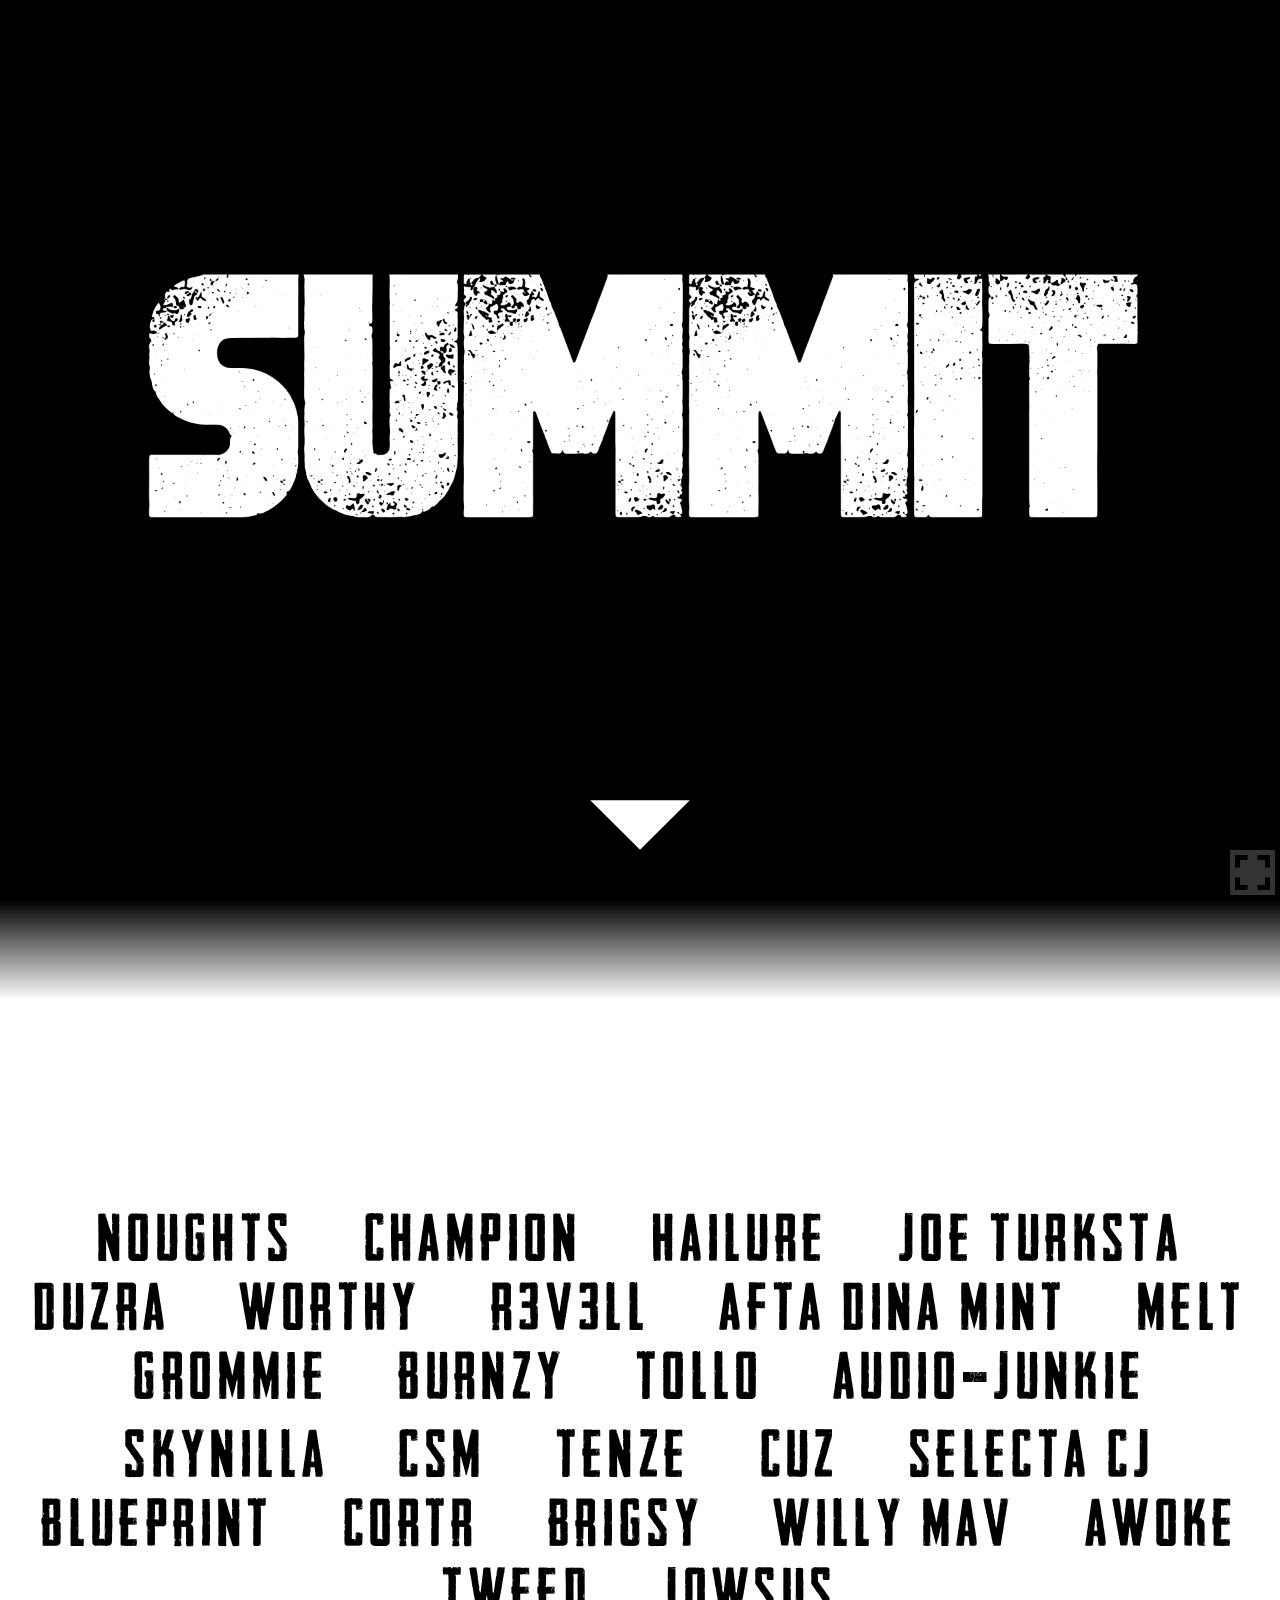
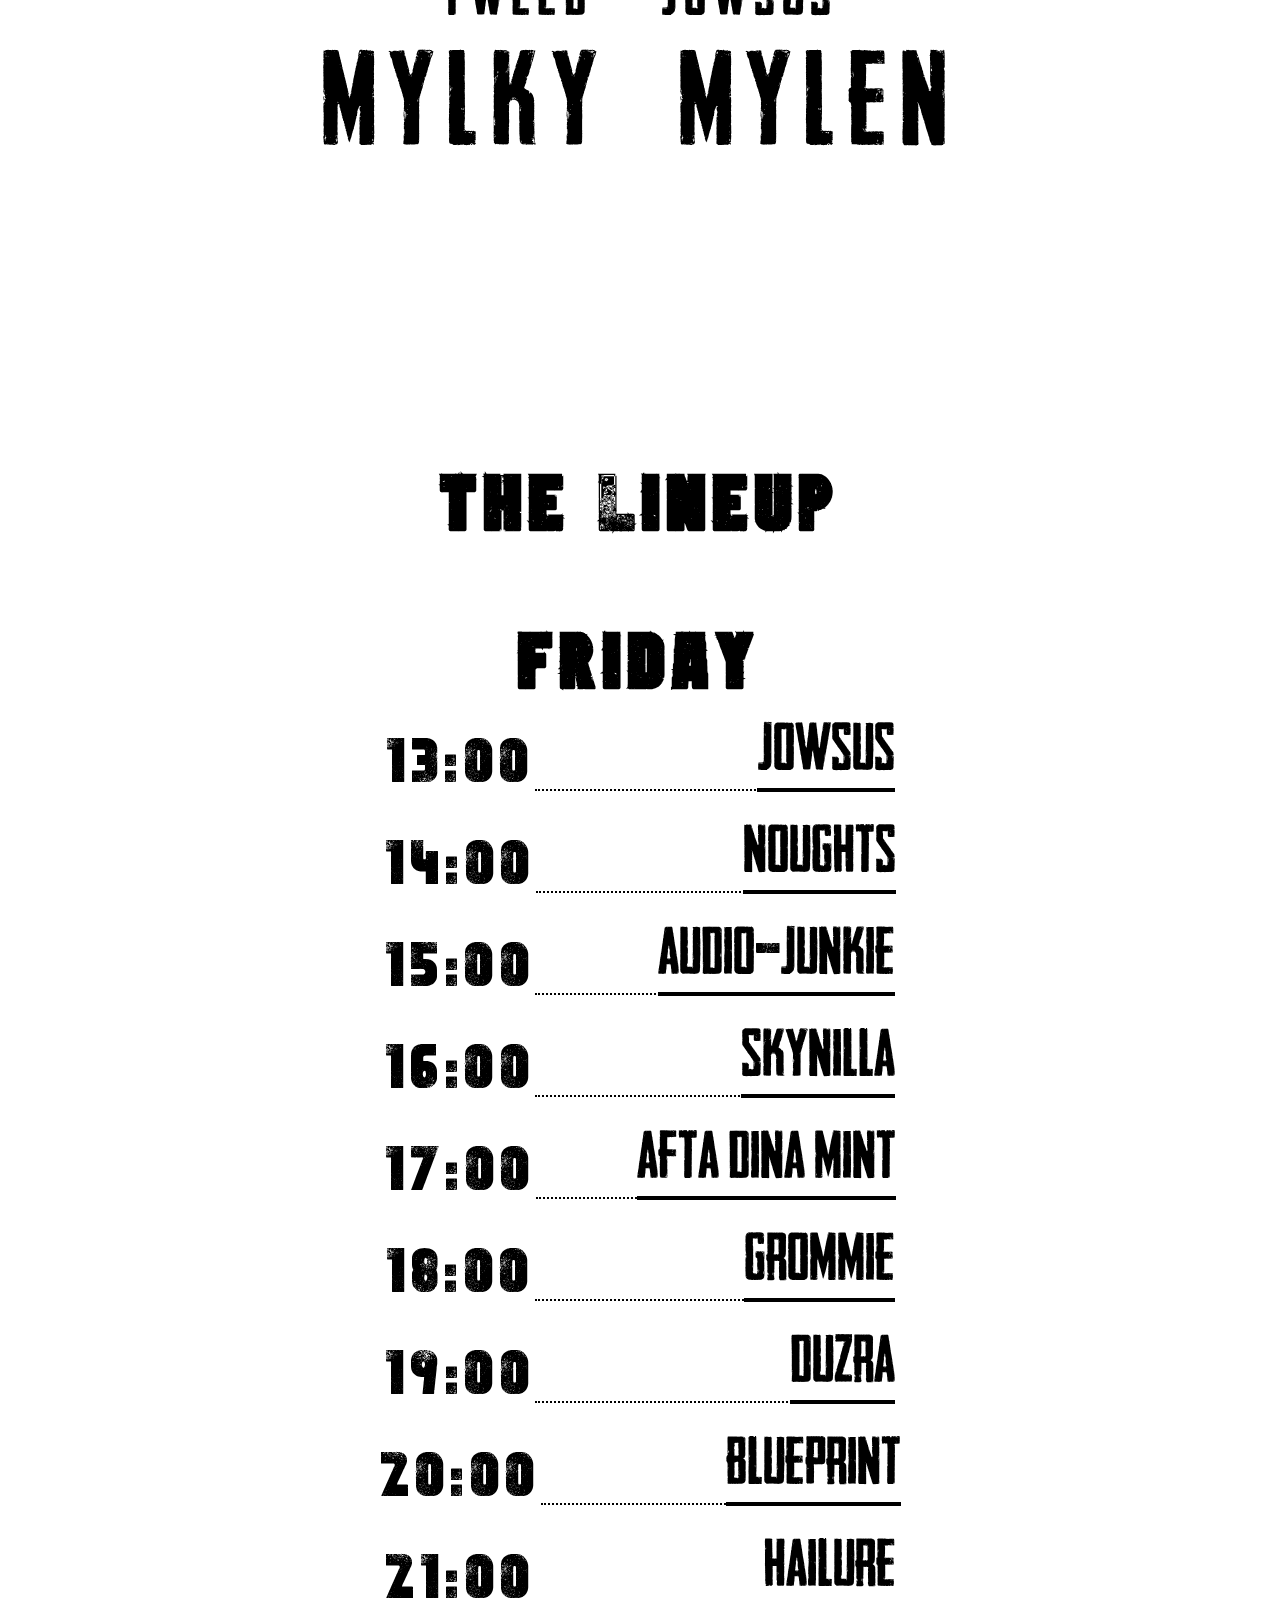
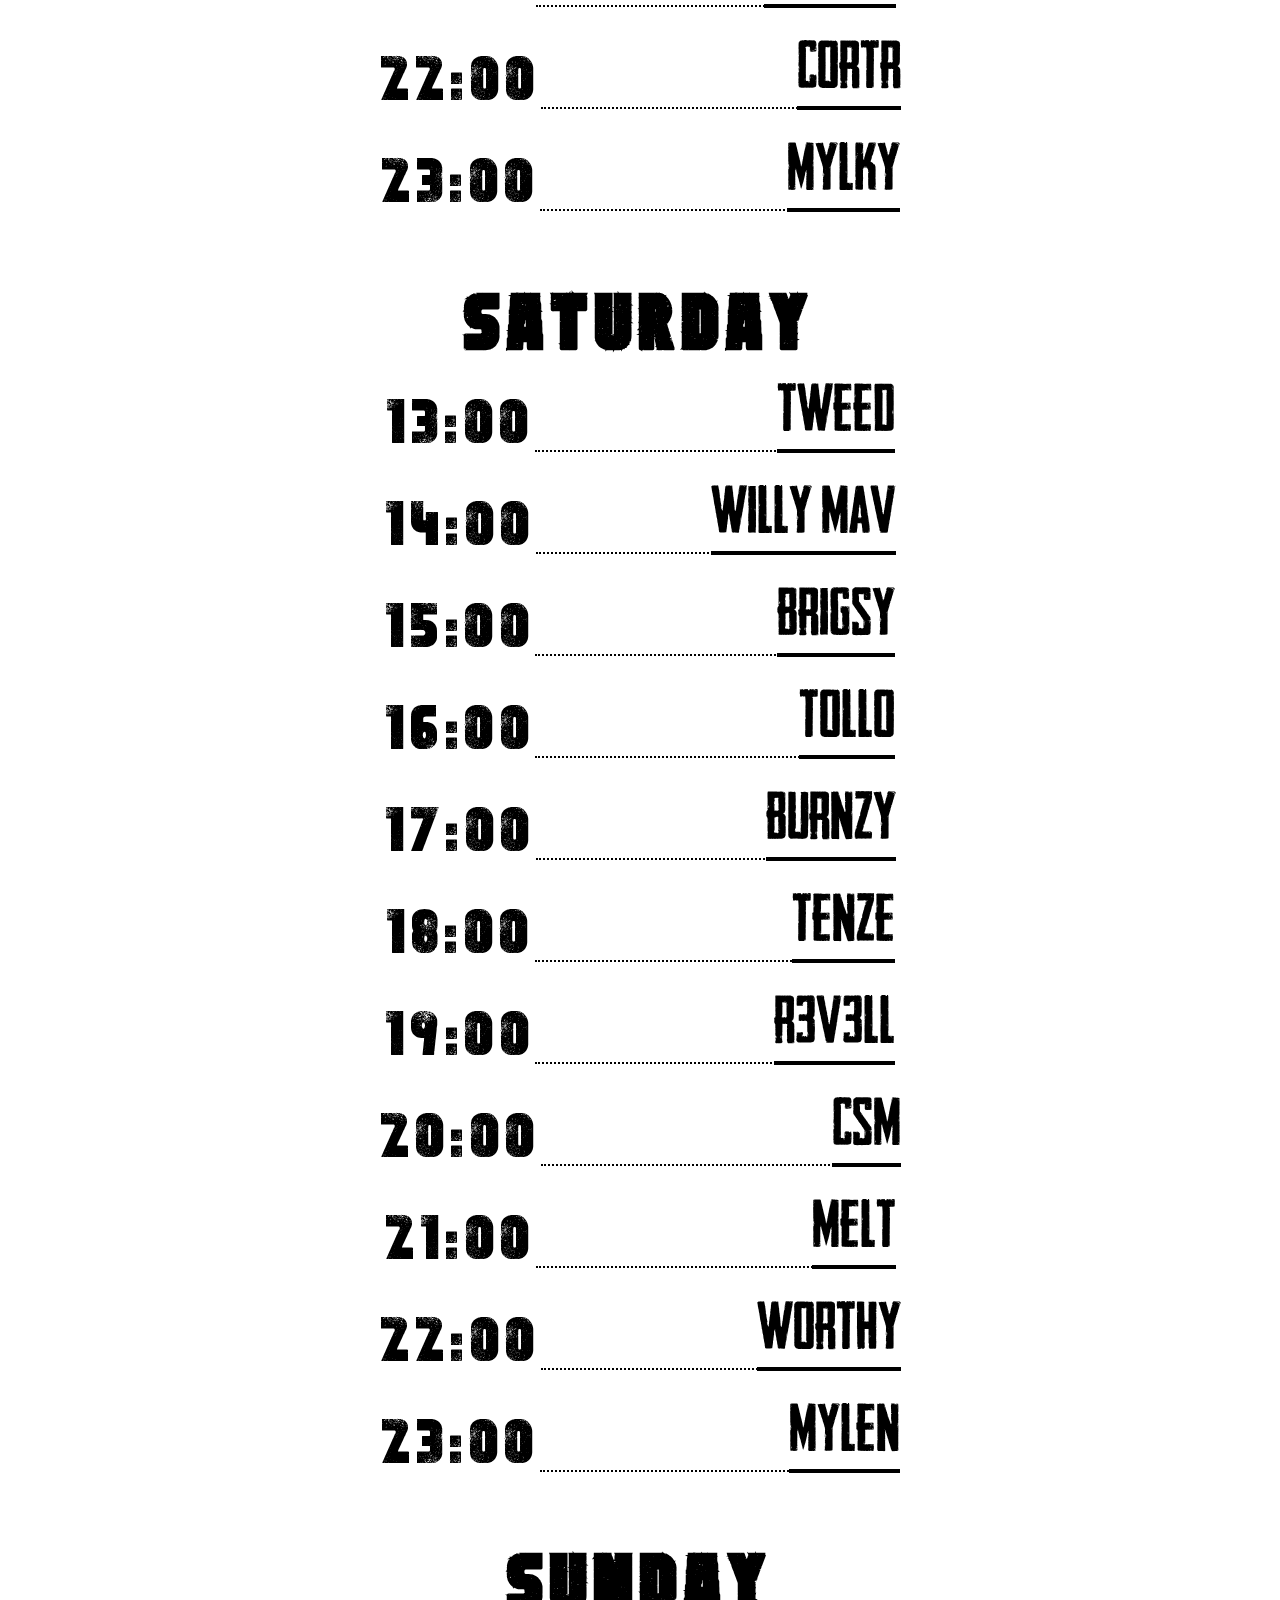
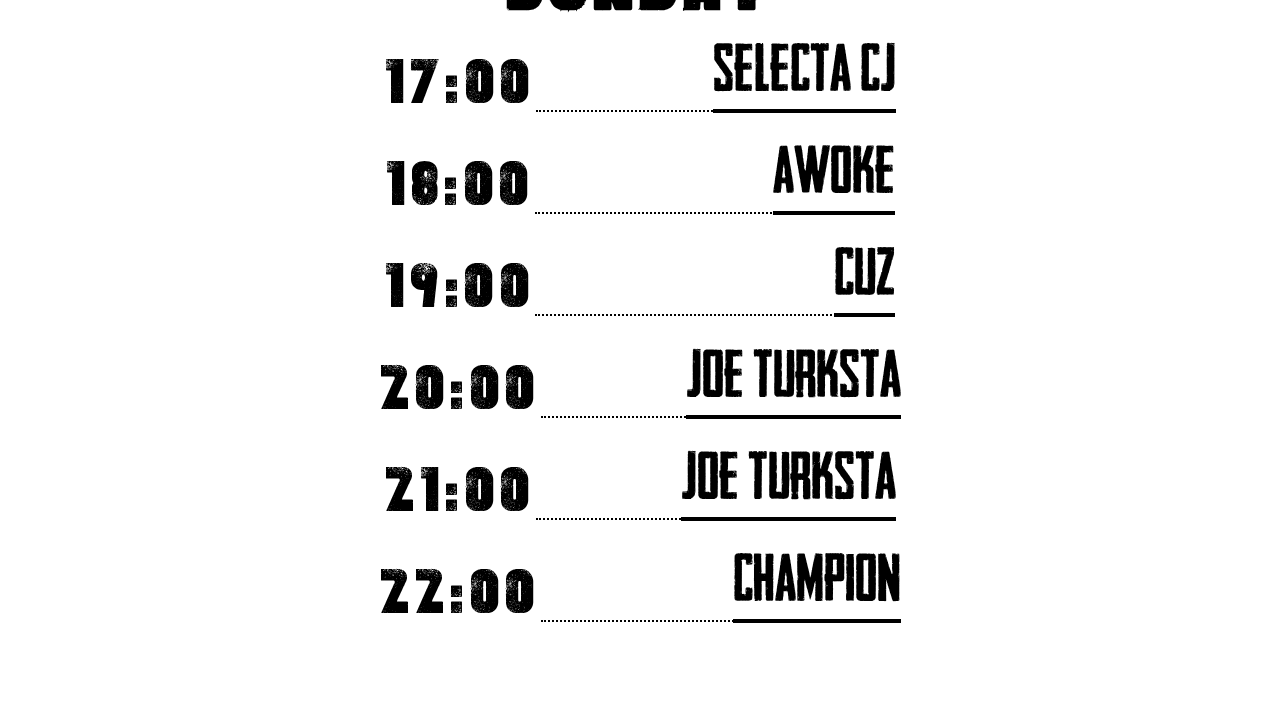
==== index.html @ d79db2fa "Add files via upload" ====
<!DOCTYPE html>
<html>
<head>
	<link href="./style/style.css" rel="stylesheet" type="text/css" />
	<title>SUMMIT</title>
	<meta charset="utf-8">
    <meta name="viewport" content="width=device-width, initial-scale=1">
	<meta name="description" content="THIS IS THE PINNACLE OF MUSIC">
	<meta name="keywords" content="Eyezah, SUMMIT, Summit, Summit Concert, Summit Virtual Concert, Virtual Concert, Silhouette Radio, Silhouette">
	<meta property="og:title" content="SUMMIT" />
	<meta property="og:type" content="website" />
	<meta property="og:url" content="https://summit.beatsturning.com" />
	<meta property="og:image" content="https://summit.beatsturning.com/favicons/thumbnail.png" />
	<meta property="og:site_name" content="SUMMIT by SILHOUETTE" />
	<meta property="og:locale" content="en_US">
	<meta property="og:description" content="THIS IS THE PINNACLE OF MUSIC">
</head>
<body>
	<script crossorigin="anonymous" src= "https://player.twitch.tv/js/embed/v1.js"></script>
	<img id=summit src="./style/images/summit text.png" />
	<div id=move><a href="#artists"><img src="./style/images/arrow.svg" /></a></div>
	<div id=load></div>
	<script>
	var mouseTimer = 0;
	</script>
	<div id=livestream onmouseout="cancelTimer()">
	<script type="text/javascript">
		var options = {
			width: "100%",
			height: "100%",
			channel: "beatsturning", 
			controls: false,
		};
	</script>
	<img id=fullscreen src="./style/images/fullscreen.svg" onClick="togglefullscreen()" />
	</div>
	<div id=fade></div>
	<div style="height:100px;background-color:black"></div>
	<div id=body>
		<div id=artists>
			<span onClick="window.open('https://www.instagram.com/officialnoughts','_blank')">noughts</span>
			<span onClick="window.open('https://www.instagram.com/jodiechampion','_blank')">champion</span>
			<span onClick="window.open('https://www.instagram.com/hailuresound','_blank')">hailure</span>
			<span onClick="window.open('https://www.instagram.com/joeturksta','_blank')">joe turksta</span>
			<span onClick="window.open('https://www.instagram.com/duzra','_blank')">duzra</span>
			<span onClick="window.open('https://www.instagram.com/worthy_dnb','_blank')">worthy</span>
			<span onClick="window.open('https://www.instagram.com/revell_dj','_blank')">r3v3ll</span>
			<span onClick="window.open('https://www.instagram.com/afta_dina_mint','_blank')">afta dina mint</span>
			<span onClick="window.open('https://www.instagram.com/melt_nz','_blank')">melt</span>
			<span onClick="window.open('https://www.instagram.com/grommie__','_blank')">grommie</span>
			<span onClick="window.open('https://www.instagram.com/burnzymusic','_blank')">burnzy</span>
			<span onClick="window.open('https://www.instagram.com/tollonz','_blank')">tollo</span>
			<span onClick="window.open('https://www.instagram.com/audiojunkie__','_blank')">audio<a style="font-family:sledge;margin:0px;display:inline">-</a>junkie</span>
			<span onClick="window.open('https://www.instagram.com/skynilla','_blank')">skynilla</span>
			<span onClick="window.open('https://www.instagram.com/chrissamontemartin','_blank')">csm</span>
			<span onClick="window.open('https://www.instagram.com/tenzeofficial','_blank')">tenze</span>
			<span onClick="window.open('https://www.instagram.com/theforevertimestudioqtnz','_blank')">cuz</span>
			<span onClick="window.open('https://www.instagram.com/charlesjennison','_blank')">selecta cj</span>
			<span onClick="window.open('https://www.instagram.com/blueprintprods','_blank')">blueprint</span>
			<span onClick="window.open('https://www.instagram.com/cortrmusic','_blank')">cortr</span>
			<span onClick="window.open('https://www.instagram.com/brigsynz','_blank')">brigsy</span>
			<span onClick="window.open('https://www.instagram.com/willymavdnb','_blank')">willy mav</span>
			<span onClick="window.open('https://www.instagram.com/awoke_sound','_blank')">awoke</span>
			<span onClick="window.open('https://www.instagram.com/jon_tweed','_blank')">tweed</span>
			<span onClick="window.open('https://www.instagram.com/jowsus95','_blank')">jowsus</span>
			<div></div>
			<span style="font-size:2em" onClick="window.open('https://www.instagram.com/mylky.wav','_blank')">mylky</span>
			<span style="font-size:2em" onClick="window.open('https://www.instagram.com/mylenofficial','_blank')">mylen</span>
		</div>
		<div id=lineup>
			<h2 id=lineup-header>The Lineup</h2>
			<div class=lineup-line>
				<h2>Friday</h2>
				<div><span class=time>13:00</span><span class=artist><span onClick="window.open('https://www.instagram.com/jowsus95','_blank')">jowsus</span></span></div>
				<div><span class=time>14:00</span><span class=artist><span onClick="window.open('https://www.instagram.com/officialnoughts','_blank')">noughts</span></span></div>
				<div><span class=time>15:00</span><span class=artist><span onClick="window.open('https://www.instagram.com/audiojunkie__','_blank')">audio<span style="font-family:sledge;border-bottom:none">-</span>junkie</span></span></div>
				<div><span class=time>16:00</span><span class=artist><span onClick="window.open('https://www.instagram.com/skynilla','_blank')">skynilla</span></span></div>
				<div><span class=time>17:00</span><span class=artist><span onClick="window.open('https://www.instagram.com/afta_dina_mint','_blank')">afta dina mint</span></span></div>
				<div><span class=time>18:00</span><span class=artist><span onClick="window.open('https://www.instagram.com/grommie__','_blank')">grommie</span></span></div>
				<div><span class=time>19:00</span><span class=artist><span onClick="window.open('https://www.instagram.com/duzra','_blank')">duzra</span></span></div>
				<div><span class=time>20:00</span><span class=artist><span onClick="window.open('https://www.instagram.com/blueprintprods','_blank')">blueprint</span></span></div>
				<div><span class=time>21:00</span><span class=artist><span onClick="window.open('https://www.instagram.com/hailuresound','_blank')">hailure</span></span></div>
				<div><span class=time>22:00</span><span class=artist><span onClick="window.open('https://www.instagram.com/cortrmusic','_blank')">cortr</span></span></div>
				<div><span class=time>23:00</span><span class=artist><span onClick="window.open('https://www.instagram.com/mylky.wav','_blank')">mylky</span></span></div>
			</div>
			<div class=lineup-line>
				<h2>Saturday</h2>
				<div><span class=time>13:00</span><span class=artist><span onClick="window.open('https://www.instagram.com/jon_tweed','_blank')">tweed</span></span></div>
				<div><span class=time>14:00</span><span class=artist><span onClick="window.open('https://www.instagram.com/willymavdnb','_blank')">willy mav</span></span></div>
				<div><span class=time>15:00</span><span class=artist><span onClick="window.open('https://www.instagram.com/brigsynz','_blank')">brigsy</span></span></div>
				<div><span class=time>16:00</span><span class=artist><span onClick="window.open('https://www.instagram.com/tollonz','_blank')">tollo</span></span></div>
				<div><span class=time>17:00</span><span class=artist><span onClick="window.open('https://www.instagram.com/burnzymusic','_blank')">burnzy</span></span></div>
				<div><span class=time>18:00</span><span class=artist><span onClick="window.open('https://www.instagram.com/tenzeofficial','_blank')">tenze</span></span></div>
				<div><span class=time>19:00</span><span class=artist><span onClick="window.open('https://www.instagram.com/revell_dj','_blank')">r3v3ll</span></span></div>
				<div><span class=time>20:00</span><span class=artist><span onClick="window.open('https://www.instagram.com/chrissamontemartin','_blank')">csm</span></span></div>
				<div><span class=time>21:00</span><span class=artist><span onClick="window.open('https://www.instagram.com/melt_nz','_blank')">melt</span></span></div>
				<div><span class=time>22:00</span><span class=artist><span onClick="window.open('https://www.instagram.com/worthy_dnb','_blank')">worthy</span></span></div>
				<div><span class=time>23:00</span><span class=artist><span onClick="window.open('https://www.instagram.com/mylenofficial','_blank')">mylen</span></span></div>
			</div>
			<div class=lineup-line>
				<h2>Sunday</h2>
				<div class=empty><span class=time></span><span class=artist><span></span></span></div>
				<div class=empty><span class=time></span><span class=artist><span></span></span></div>
				<div class=empty><span class=time></span><span class=artist><span></span></span></div>
				<div class=empty><span class=time></span><span class=artist><span></span></span></div>
				<div><span class=time>17:00</span><span class=artist><span onClick="window.open('https://www.instagram.com/charlesjennison','_blank')">selecta cj</span></span></div>
				<div><span class=time>18:00</span><span class=artist><span onClick="window.open('https://www.instagram.com/awoke_sound','_blank')">awoke</span></span></div>
				<div><span class=time>19:00</span><span class=artist><span onClick="window.open('https://www.instagram.com/theforevertimestudioqtnz','_blank')">cuz</span></span></div>
				<div><span class=time>20:00</span><span class=artist><span onClick="window.open('https://www.instagram.com/joeturksta','_blank')">joe turksta</span></span></div>
				<div><span class=time>21:00</span><span class=artist><span onClick="window.open('https://www.instagram.com/joeturksta','_blank')">joe turksta</span></span></div>
				<div><span class=time>22:00</span><span class=artist><span onClick="window.open('https://www.instagram.com/jodiechampion','_blank')">champion</span></span></div>
				<div style="opacity:0;pointer-events:none"><span class=time></span><span class=artist><span></span></span></div>
			</div>
		</div>
	</div>
	<script src="./script/jq.js"></script>
	<script src="./script/script.js"></script>
</body>
</html>
---- style/style.css ----
body {
	margin: 0px;
	overflow-x: hidden;
	background-color: var(--background-color);
	-ms-overflow-style: none;
	overflow: -moz-scrollbars-none;
}

@font-face {
    font-family: "sledge";
    src: url("./fonts/sledge.woff") format('woff');
	src: url("./fonts/sledge.otf") format('opentype');
}

@font-face {
    font-family: "lemonmilk";
	src: url("./fonts/lemonmilk.otf") format('opentype');
}

@font-face {
    font-family: "headlinerno45";
	src: url("./fonts/headlinerno45.ttf") format('truetype');
}

:root {
	--background-color: white;
	--foreground-color: black;
}



#fade {
	position: absolute;
	top: 100vh;
	height: 100px;
	width: 100%;
	background-image: linear-gradient(transparent, var(--background-color));
	pointer-events: none;
	z-index: 99;
}

#body {
	height: 500px;
	background-color: white;
	position: relative;
	z-index: 2 !important;
}

#night-body {
	height: 500px;
	background-color: black;
	position: relative;
	z-index: 2 !important;
}

#top-header {
	font-family: sledge;
	margin: 0px;
	font-size: 6em;
	letter-spacing: 0.05em;
	text-align: center;
	padding-top: 25vh;
	background-color: var(--background-color);
	position: relative;
	z-index: 2;
	color: var(--foreground-color);
}

#night-body #top-header {
	color: white;
}

#control {
	position: absolute;
	width: 150px;
	left: calc(50% - 77px);
	top: calc(100vh - 200px);
	z-index: 1 !important;
	height: 60px;
	text-align: center;
	cursor: pointer;
	margin: 0px;
	font-family: headlinerno45;
	border: 4px solid white;
	line-height: 50px;
	font-size: 3em;
	color: white;
	letter-spacing: 0.1em;
	transition: background-color 0.3s, letter-spacing 0.3s, color 0.3s;
	background-color: transparent;
}

#control:hover {
	background-color: white;
	letter-spacing: 0.13em;
	color: black;
}

#artists {
	font-family: headlinerno45;
	font-size: 4em;
	text-align: center;
	padding-top: 200px;
	background-color: var(--background-color);
	color: var(--foreground-color);
}

#artists span {
	letter-spacing: 0.1em;
	margin-left: 30px;
	margin-right: 30px;
	cursor: pointer;
	white-space: nowrap;
	padding-bottom: 5px;
}

#artists span:hover {
	text-decoration: underline;
	padding-bottom: 5px;
}

#lineup {
	background-color: var(--background-color);
	padding-top: 100px;
	color: var(--foreground-color);
	text-align: center;
}

#lineup h2 {
	margin-bottom: 0px;
	text-align: center;
	font-family: sledge;
	font-size: 5em;
	letter-spacing: 0.1em;
}

#lineup div {
	background-color: var(--background-color);
	text-align: center;
	margin-bottom: 20px;
}

#lineup .time {
	font-family: sledge;
	font-size: 4em;
	position: relative;
	top: 12px;
	letter-spacing: 0.1em;
}

#lineup .artist {
	font-family: headlinerno45;
	font-size: 4em;
	padding-left: 20px;
	width: 340px;
	display: inline-block;
	margin-top: 5px;
	text-align: right;
	border-bottom: 2px dotted var(--foreground-color);
	padding-bottom: 0px;
	margin: 0px;
	height: 80px;
}

#lineup .artist span {
	border-bottom: 4px solid var(--foreground-color);
	margin: 0px;
	position: relative;
	top: 0px;
	display: inline-block;
	vertical-align: top;
	height: calc(100% - 1px);
	cursor: pointer;
}

#canvas {
	background-color: blue;
}

#livestream {
	height: 100vh;
	width: 100%;
	background-color: black;
}

.empty {
	opacity: 0;
	pointer-events: none;
}

.lineup-line {
	display: inline-block;
	width: 530px;
	margin-left: 8px;
	margin-right: 8px;
}

#summit {
	position: absolute;
	top: 0px;
	width: 100%;
	height: auto;
	left: 0px;
	top: calc(50vh - 28vw);
	animation: fade 2s;
	animation-delay: 6s;
	animation-fill-mode: forwards;
	z-index: 60;
}

#move {
	position: absolute;
	top: calc(100vh - 100px);
	left: 0px;
	width: 100%;
	height: 50px;
	text-align: center;
	animation: fade 2s;
	animation-delay: 6s;
	animation-fill-mode: forwards;
	z-index: 60;
}

#move img {
	height: 50px;
	cursor: pointer;
	transition: height 0.3s;
}

#move img:hover {
	height: 70px;
}

#audioonly {
	position: absolute;
	width: 100%;
	text-align: center;
	top: calc(90vh - 100px);
	z-index: 60;
}

#audioonly a {
	cursor: pointer;
	border: 2px solid white;
	font-family: headlinerno45;
	color: white;
	font-size: 2em;
	padding: 5px 30px;
	padding-bottom: 7px;
	transition: color 0.3s, background-color 0.3s, letter-spacing 0.3s;
	letter-spacing: 0.05em;
	text-decoration: none;
	animation: fade 0.5s;
	animation-delay: 7.5s;
	animation-fill-mode: forwards;
}

#audioonly a:hover {
	color: black;
	background-color: white;
	letter-spacing: 0.08em;
}

#load {
	position: absolute;
	z-index: 59;
	width: 100%;
	top: 0px;
	left: 0px;
	height: 100vh;
	background-color: black;
	animation: fade 2s;
	animation-delay: 8s;
	animation-fill-mode: forwards;
	pointer-events: none;
	cursor: pointer;
}

#fullscreen {
	position: absolute;
	top: calc(100vh - 50px);
	left: calc(100% - 50px);
	z-index: 99;
	color: red;
	width: 35px;
	cursor: pointer;
	height: 35px;
	background-color: rgba(255,255,255,0.2);
	padding: 5px;
}

#fullscreen:hover {
	transition: transform 0.3s;
	transform: rotate(90deg);
}

@keyframes fade {
	0% {opacity: 1}
	90% {pointer-events: auto}
	100% {opacity: 0; pointer-events: none}
}

#lineup-header {
	font-size: 8em;
	margin-top: 200px;
}

@media screen and (max-width: 1850px) {
	.lineup-line {
		display: block;
		margin: 0px;
		width: 100%;
		max-width: 100%;
		margin: 0px;
	}
	.empty {
		display: none;
	}
}

@media screen and (max-width: 800px) {
	#artists span {
		font-size: 0.9em;
		display: block;
		width: 100%;
		margin-left: 0px;
		margin-right: 0px;
		text-align: center;
		padding-bottom: 5px;
	}
	#lineup .time, #lineup .artist {
		font-size: 3em;
	}
	#lineup .artist {
		width: calc(100% - 150px);
		max-width: 340px;
		padding-bottom: 0px;
		border-bottom: none;
	}
	#lineup .artist span {
		padding-bottom: 0px;
		border-bottom: none;
		top: 10px;
	}
	#lineup-header {
		font-size: 7.5em;
		margin-top: 150px;
	}
}

@media screen and (max-width: 600px) {
	#lineup .time, #lineup .artist {
		font-size: 2.7em;
	}
	#lineup h2 {
		font-size: 4em;
	}
	#lineup-header {
		font-size: 6m;
		margin-top: 100px;
	}
}
::-webkit-scrollbar {
	display: none;
}
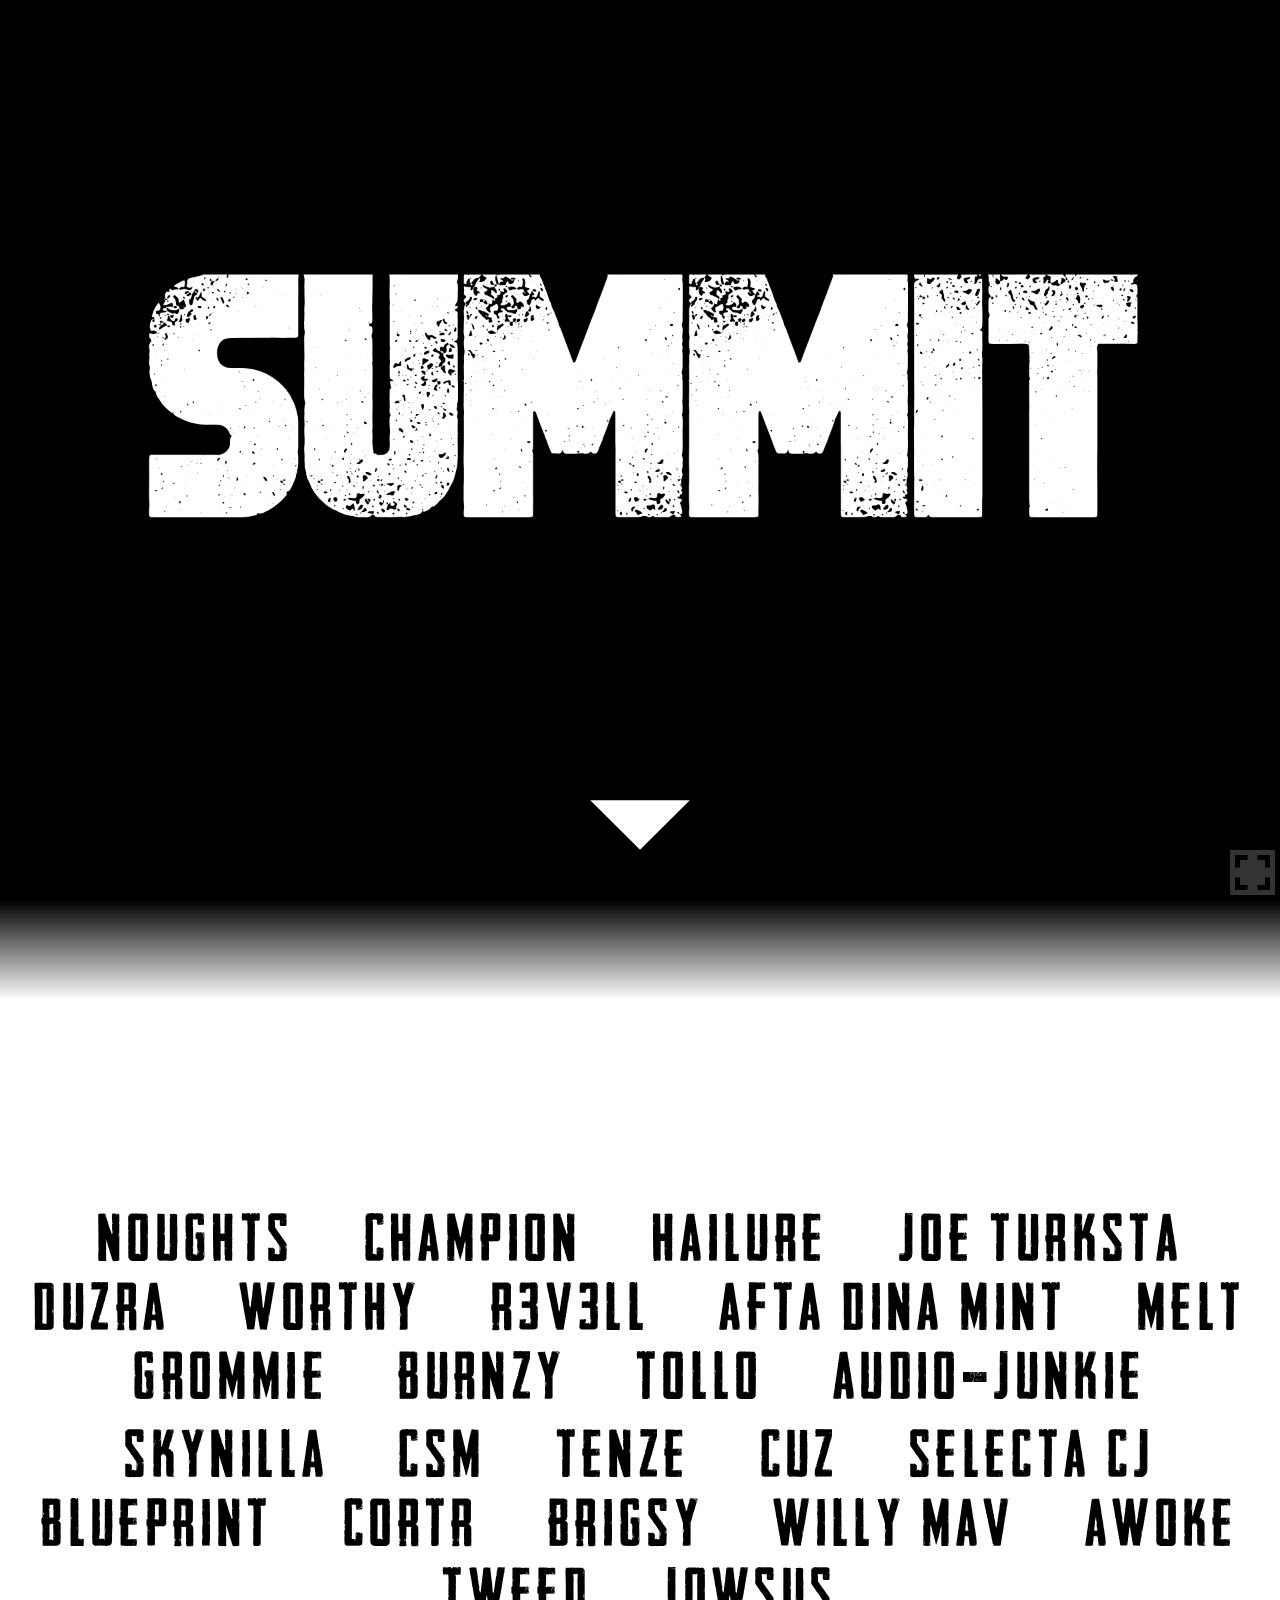
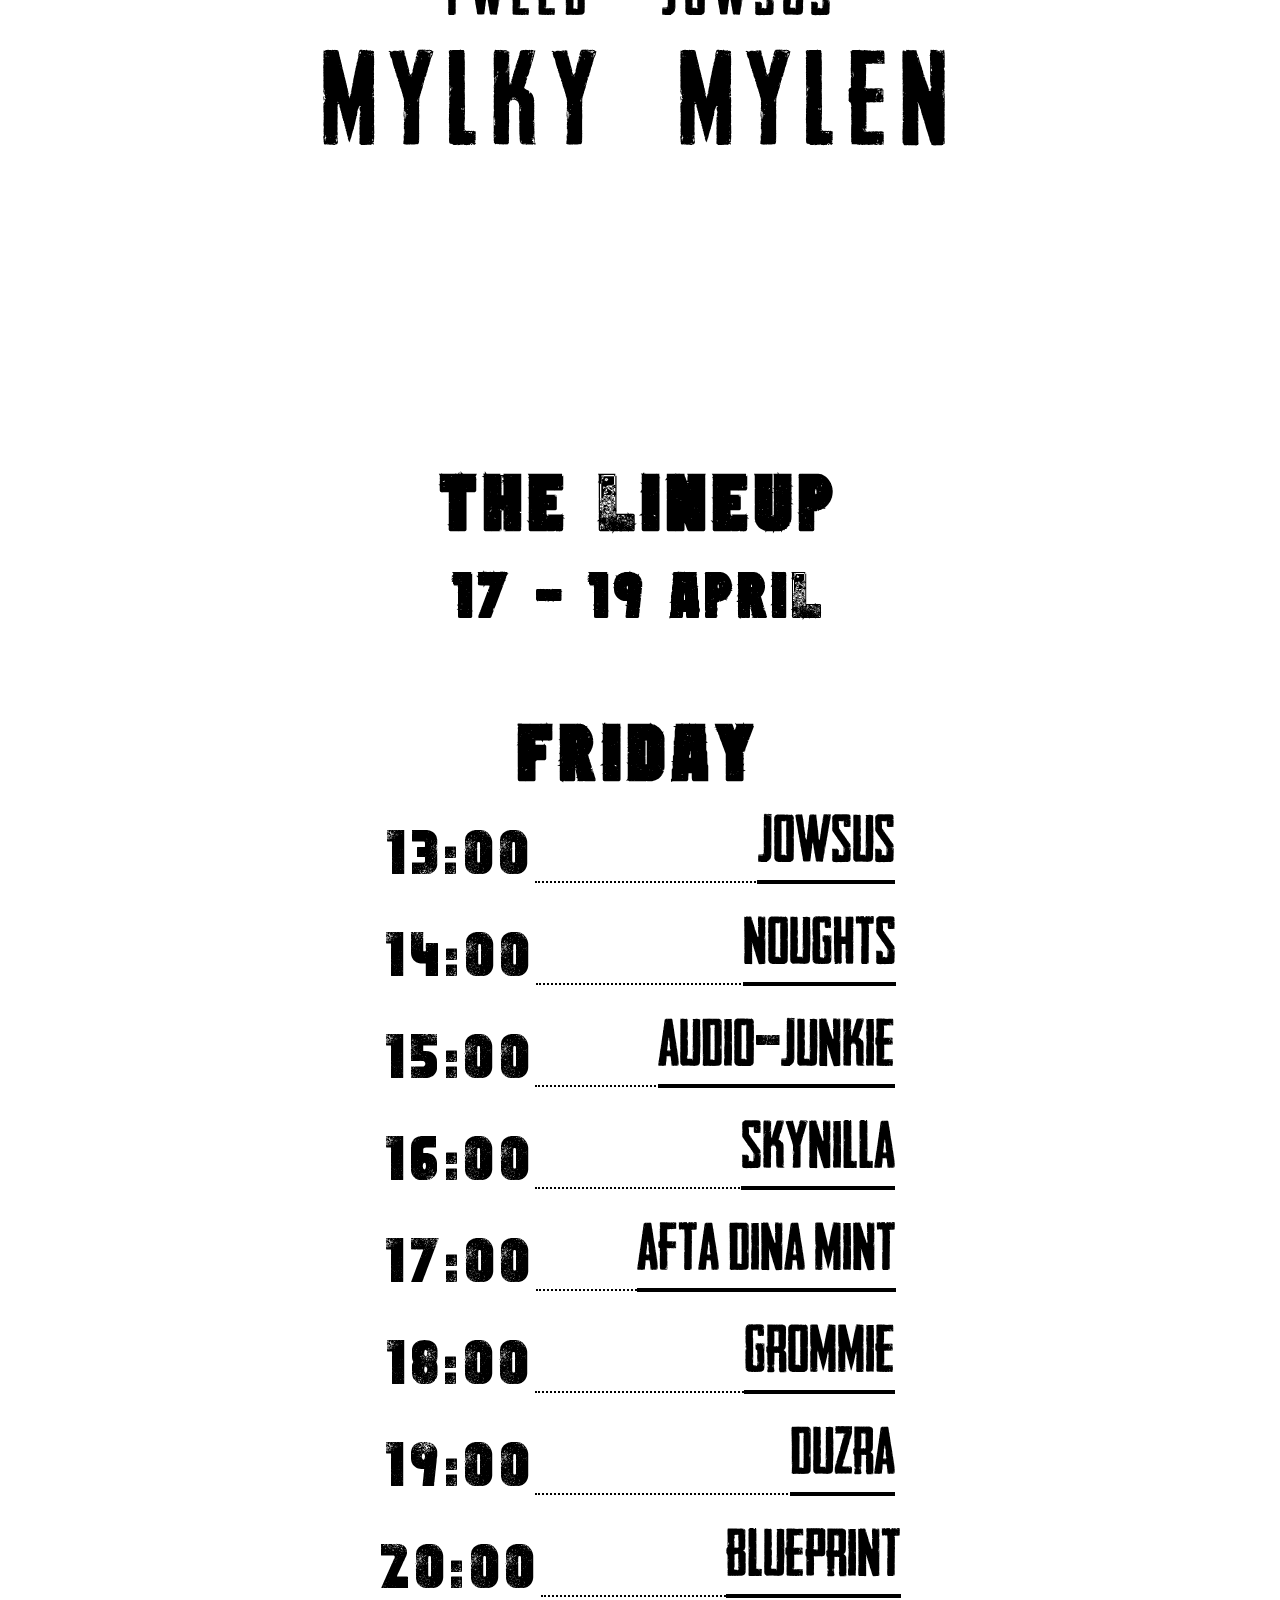
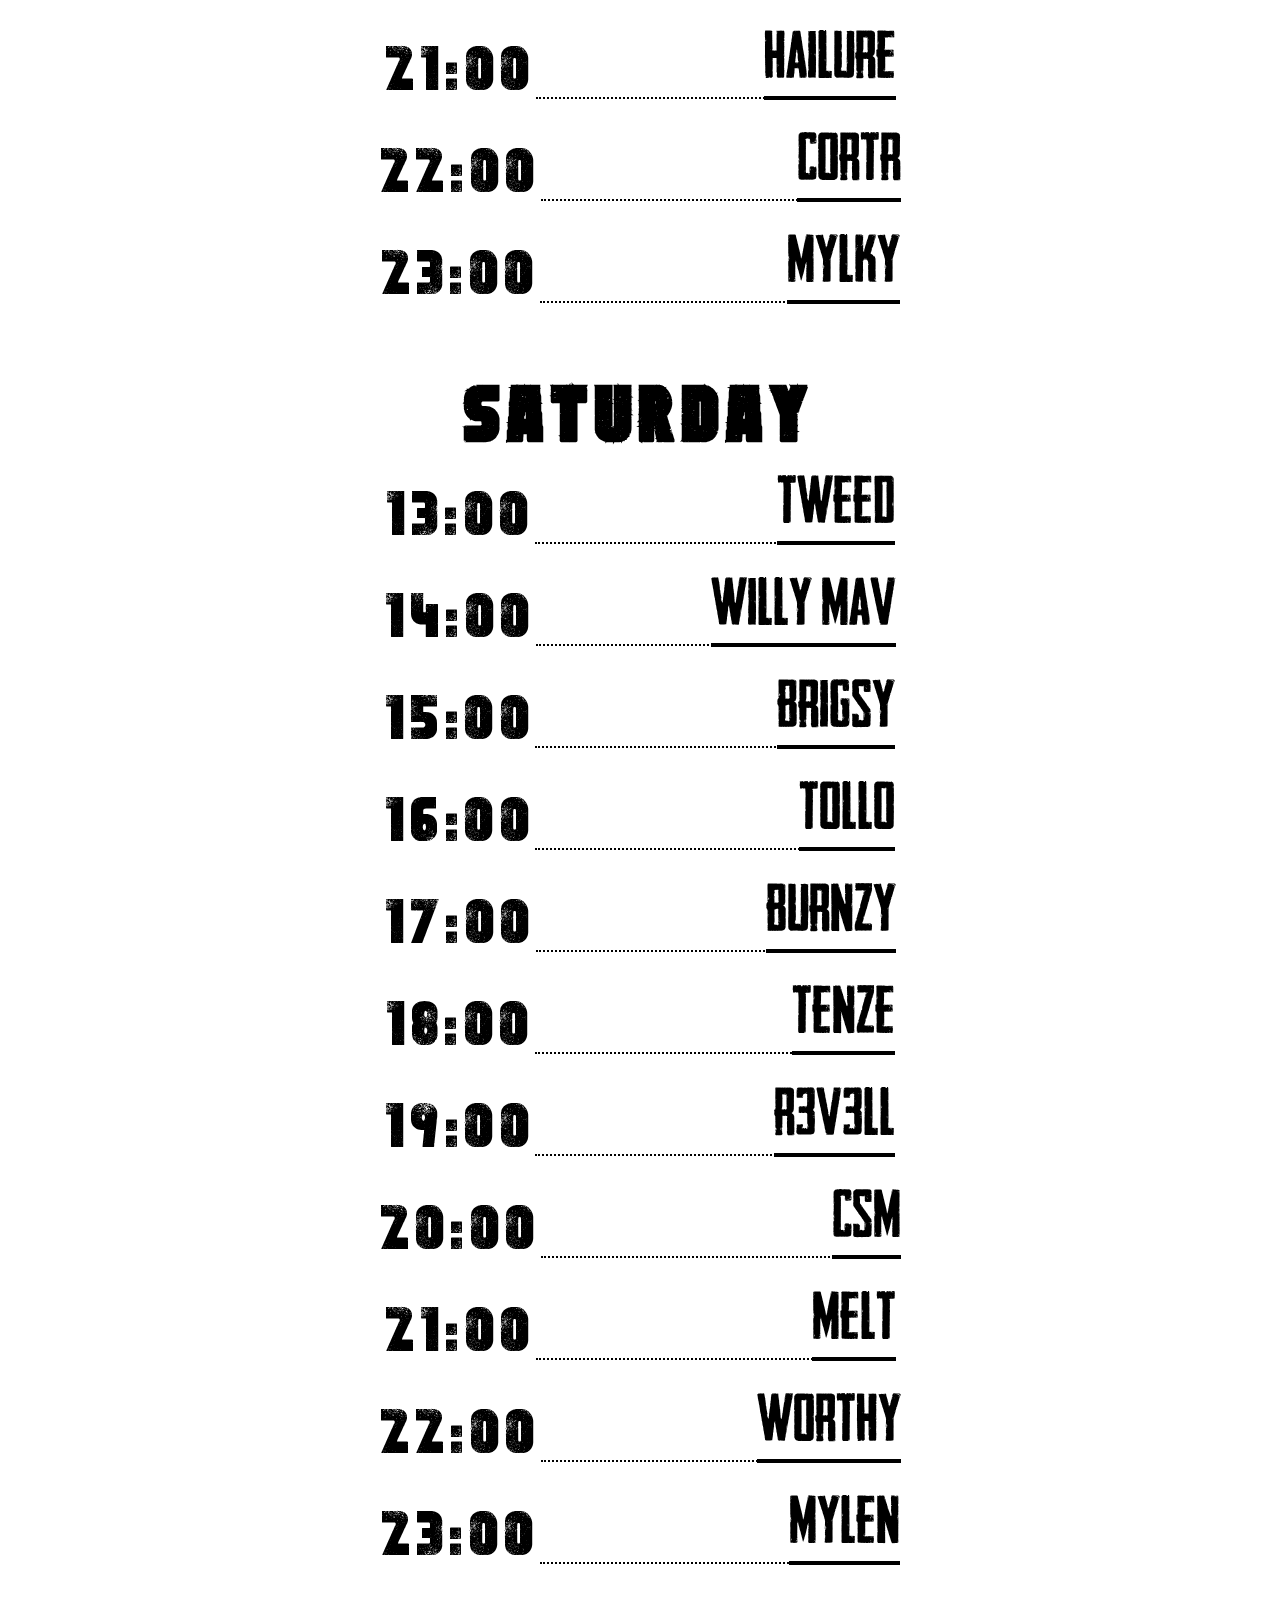
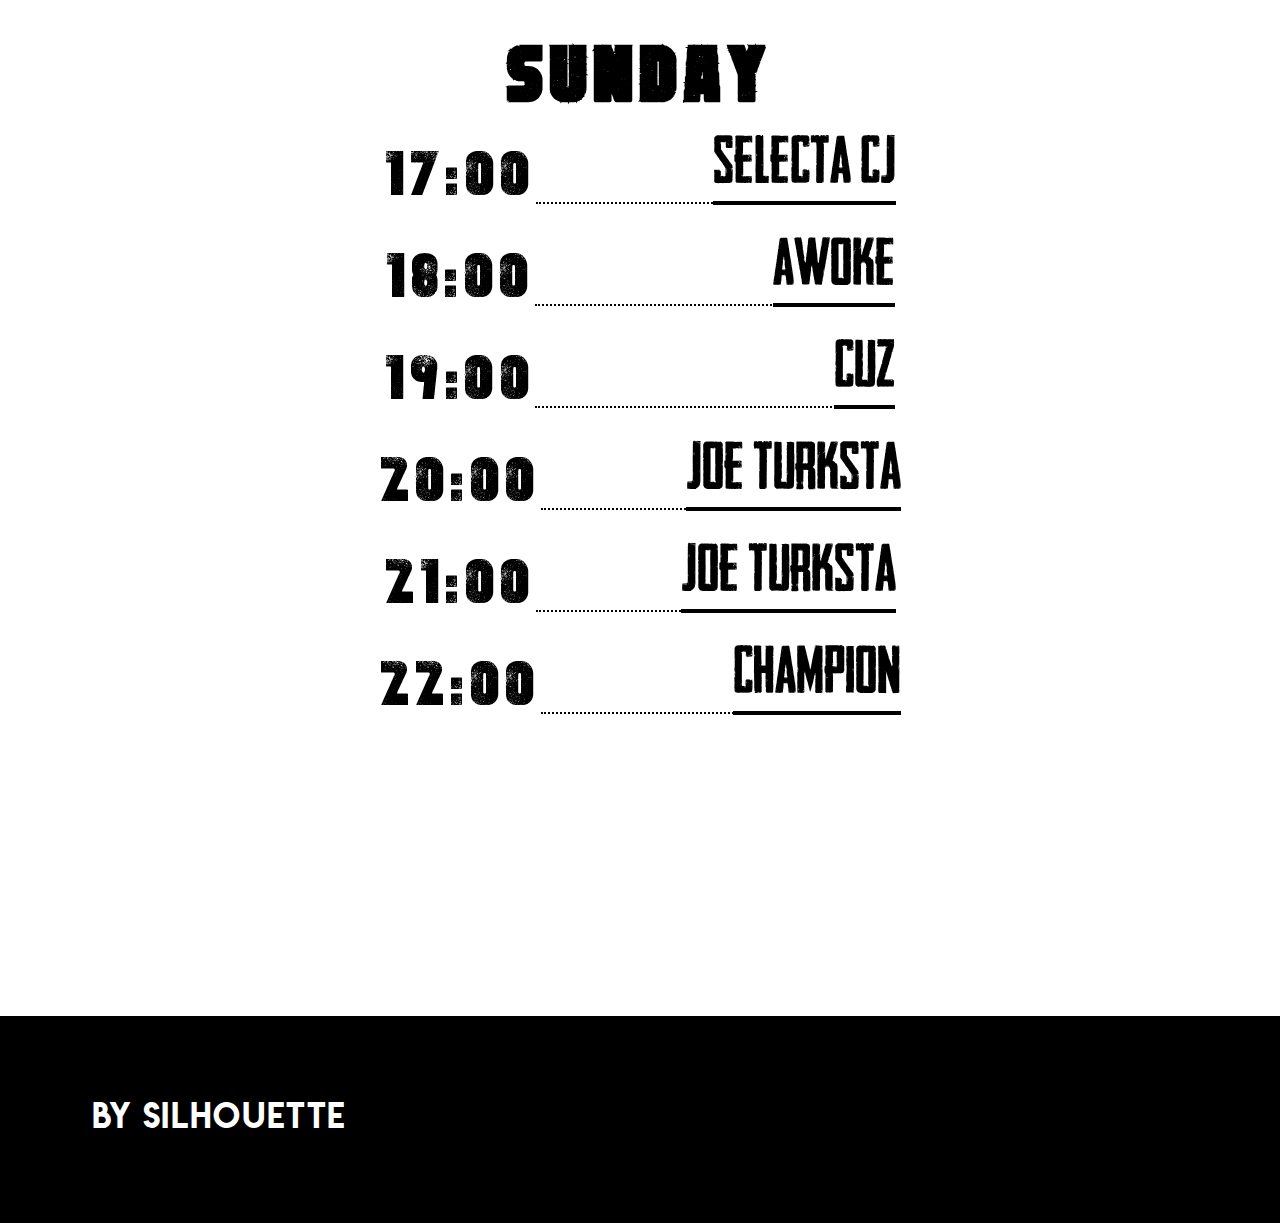
==== commit 8ce21829: "Add files via upload" ====
--- a/index.html
+++ b/index.html
@@ -14,6 +14,18 @@
 	<meta property="og:site_name" content="SUMMIT by SILHOUETTE" />
 	<meta property="og:locale" content="en_US">
 	<meta property="og:description" content="THIS IS THE PINNACLE OF MUSIC">
+	<link rel="apple-touch-icon" sizes="180x180" href="/favicons/apple-touch-icon.png">
+	<link rel="icon" type="image/png" sizes="32x32" href="/favicons/favicon-32x32.png">
+	<link rel="icon" type="image/png" sizes="194x194" href="/favicons/favicon-194x194.png">
+	<link rel="icon" type="image/png" sizes="192x192" href="/favicons/android-chrome-192x192.png">
+	<link rel="icon" type="image/png" sizes="16x16" href="/favicons/favicon-16x16.png">
+	<link rel="manifest" href="/favicons/site.webmanifest">
+	<link rel="mask-icon" href="/favicons/safari-pinned-tab.svg" color="#000000">
+	<link rel="shortcut icon" href="/favicons/favicon.ico">
+	<meta name="msapplication-TileColor" content="#000000">
+	<meta name="msapplication-TileImage" content="/favicons/mstile-144x144.png">
+	<meta name="msapplication-config" content="/favicons/browserconfig.xml">
+	<meta name="theme-color" content="#ffffff">
 </head>
 <body>
 	<script crossorigin="anonymous" src= "https://player.twitch.tv/js/embed/v1.js"></script>
@@ -68,7 +80,8 @@
 			<span style="font-size:2em" onClick="window.open('https://www.instagram.com/mylenofficial','_blank')">mylen</span>
 		</div>
 		<div id=lineup>
-			<h2 id=lineup-header>The Lineup</h2>
+			<h2 class=lineup-header>The Lineup</h2>
+			<h2 class=lineup-header style="margin-top:0px;transform:scale(0.8)">17 - 19 April</h2>
 			<div class=lineup-line>
 				<h2>Friday</h2>
 				<div><span class=time>13:00</span><span class=artist><span onClick="window.open('https://www.instagram.com/jowsus95','_blank')">jowsus</span></span></div>
@@ -112,6 +125,9 @@
 				<div style="opacity:0;pointer-events:none"><span class=time></span><span class=artist><span></span></span></div>
 			</div>
 		</div>
+		<div id=silhouettecontainer>
+			<a onClick="window.open('https://beatsturning.com','_blank')">by silhouette</a>
+		</div>
 	</div>
 	<script src="./script/jq.js"></script>
 	<script src="./script/script.js"></script>
--- a/style/style.css
+++ b/style/style.css
@@ -300,9 +300,24 @@
 	100% {opacity: 0; pointer-events: none}
 }
 
-#lineup-header {
+.lineup-header {
 	font-size: 8em;
 	margin-top: 200px;
+}
+
+#silhouettecontainer {
+	line-height: 200px;
+	background-color: black;
+	color: white;
+	margin-top: 200px;
+}
+
+#silhouettecontainer a {
+	font-family: lemonmilk;
+	letter-spacing: 0.05em;
+	margin-left: calc(15% - 100px);
+	font-size: 2em;
+	cursor: pointer;
 }
 
 @media screen and (max-width: 1850px) {
@@ -342,7 +357,7 @@
 		border-bottom: none;
 		top: 10px;
 	}
-	#lineup-header {
+	.lineup-header {
 		font-size: 7.5em;
 		margin-top: 150px;
 	}
@@ -355,7 +370,7 @@
 	#lineup h2 {
 		font-size: 4em;
 	}
-	#lineup-header {
+	.lineup-header {
 		font-size: 6m;
 		margin-top: 100px;
 	}
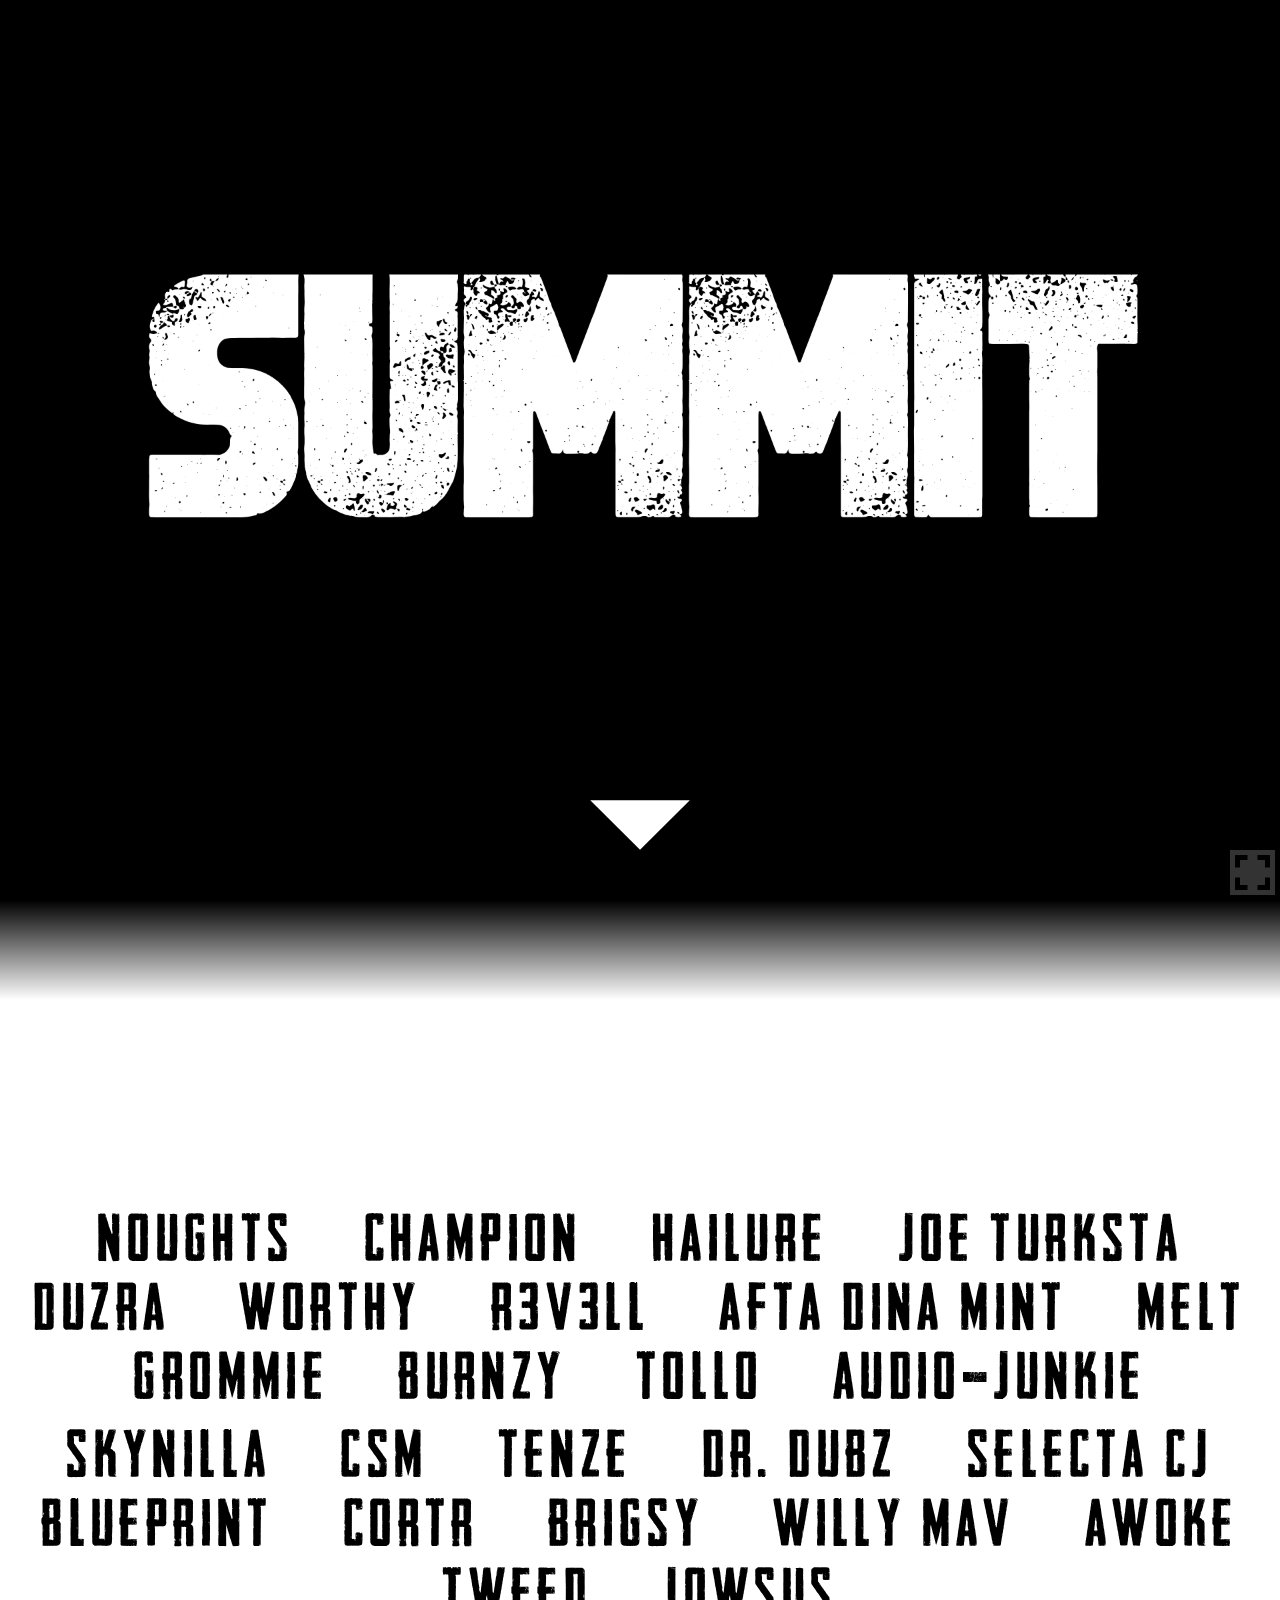
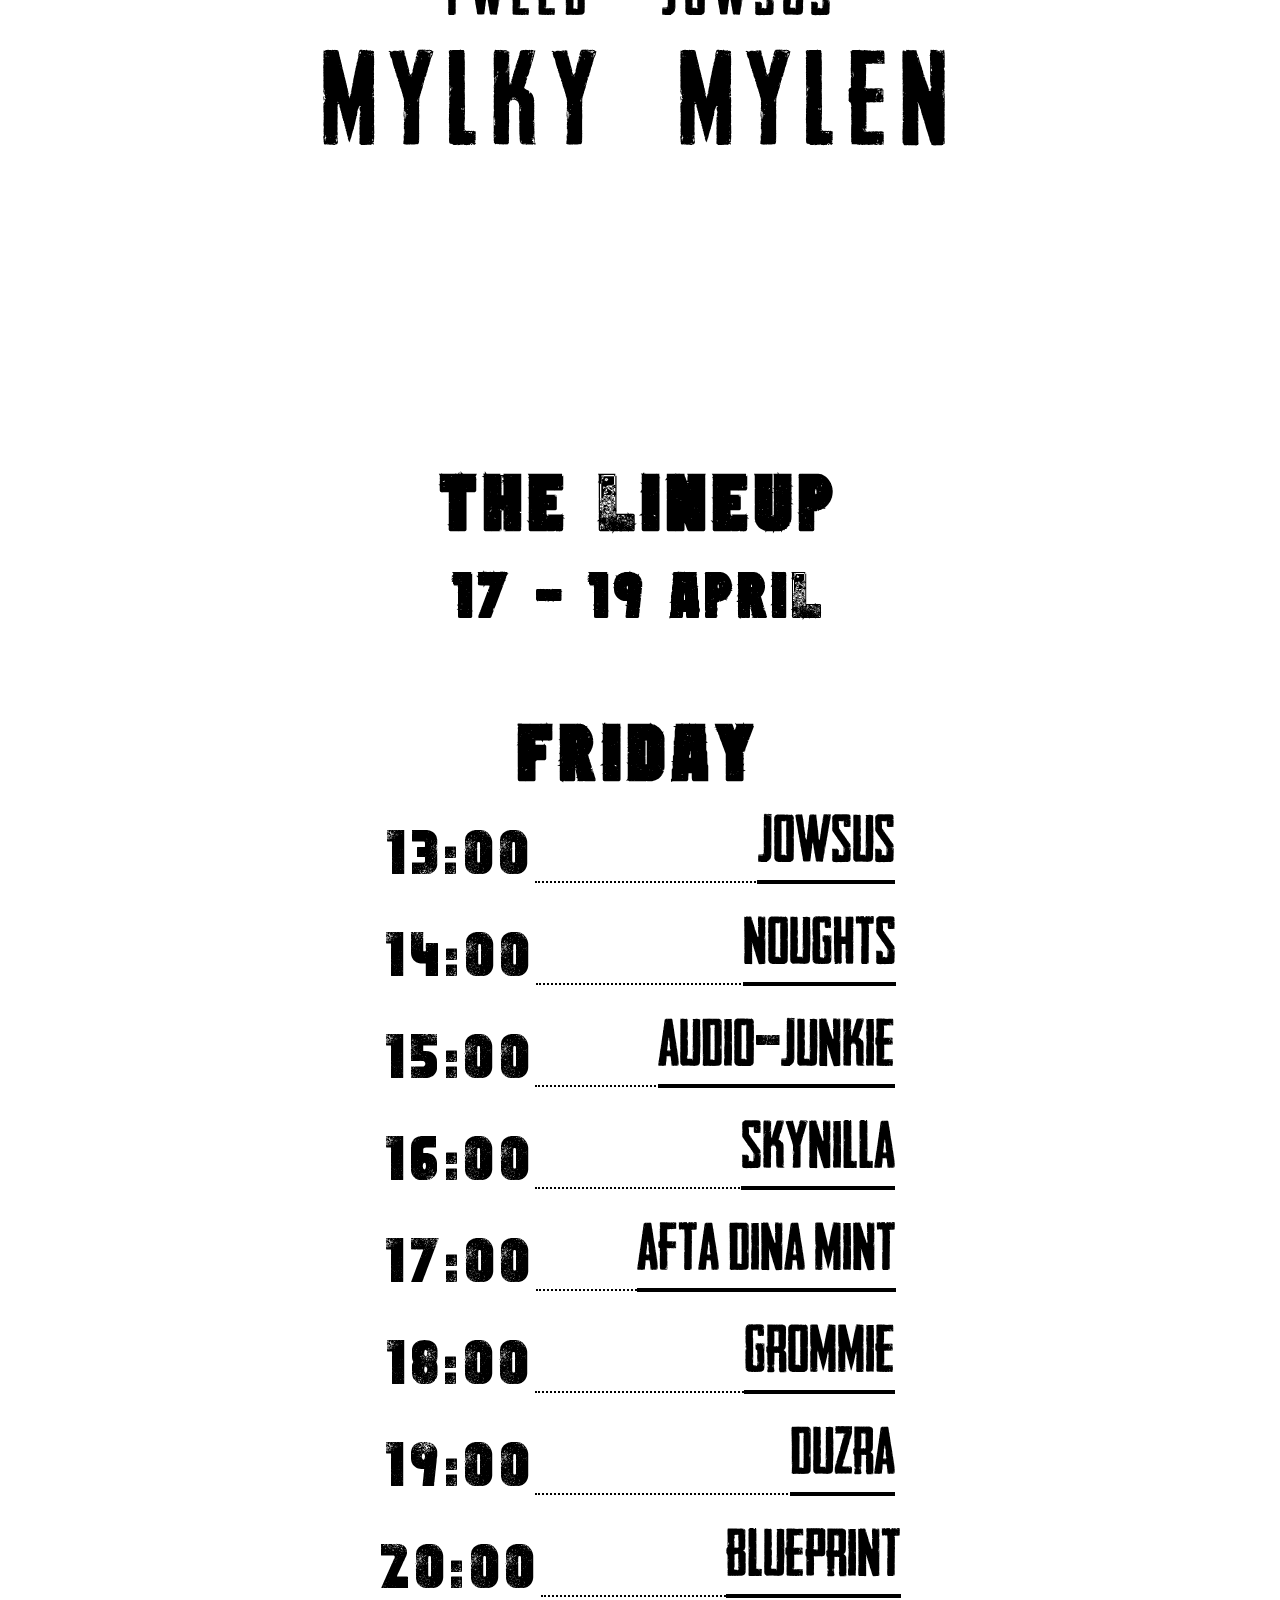
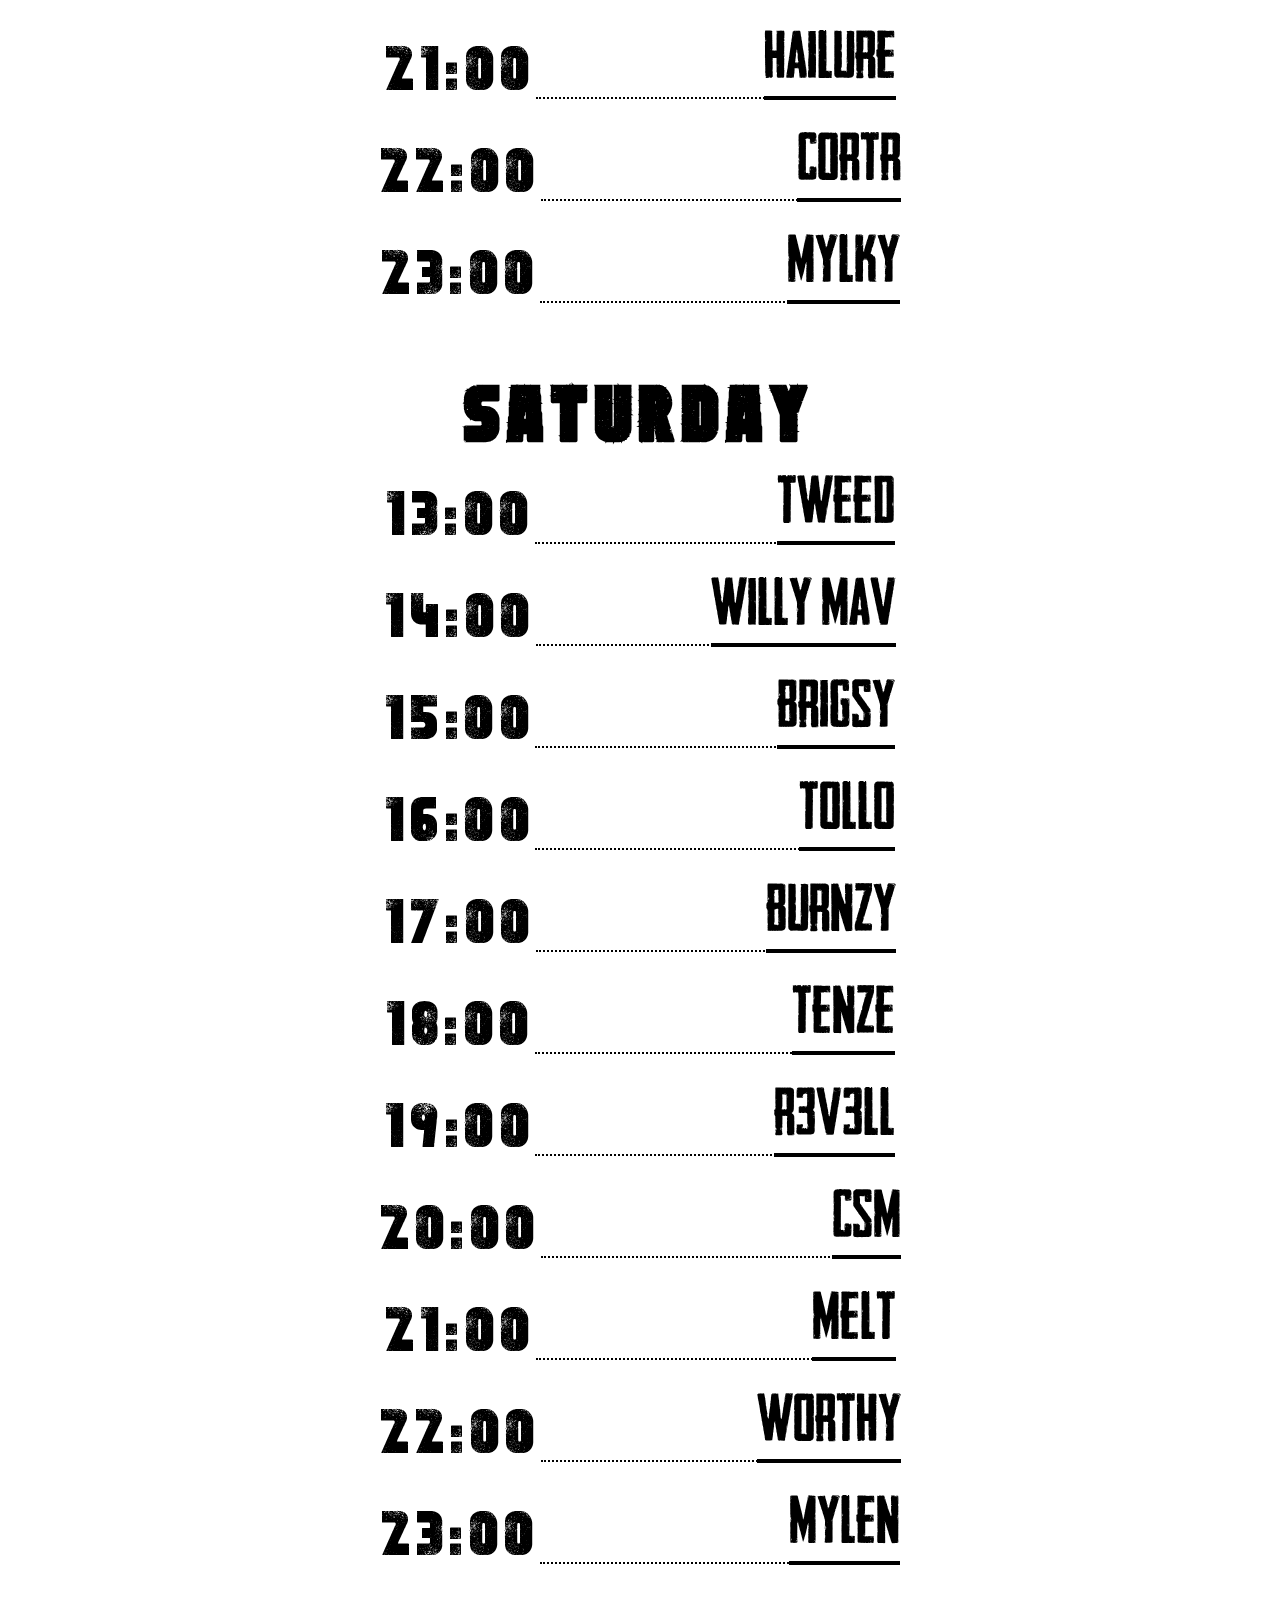
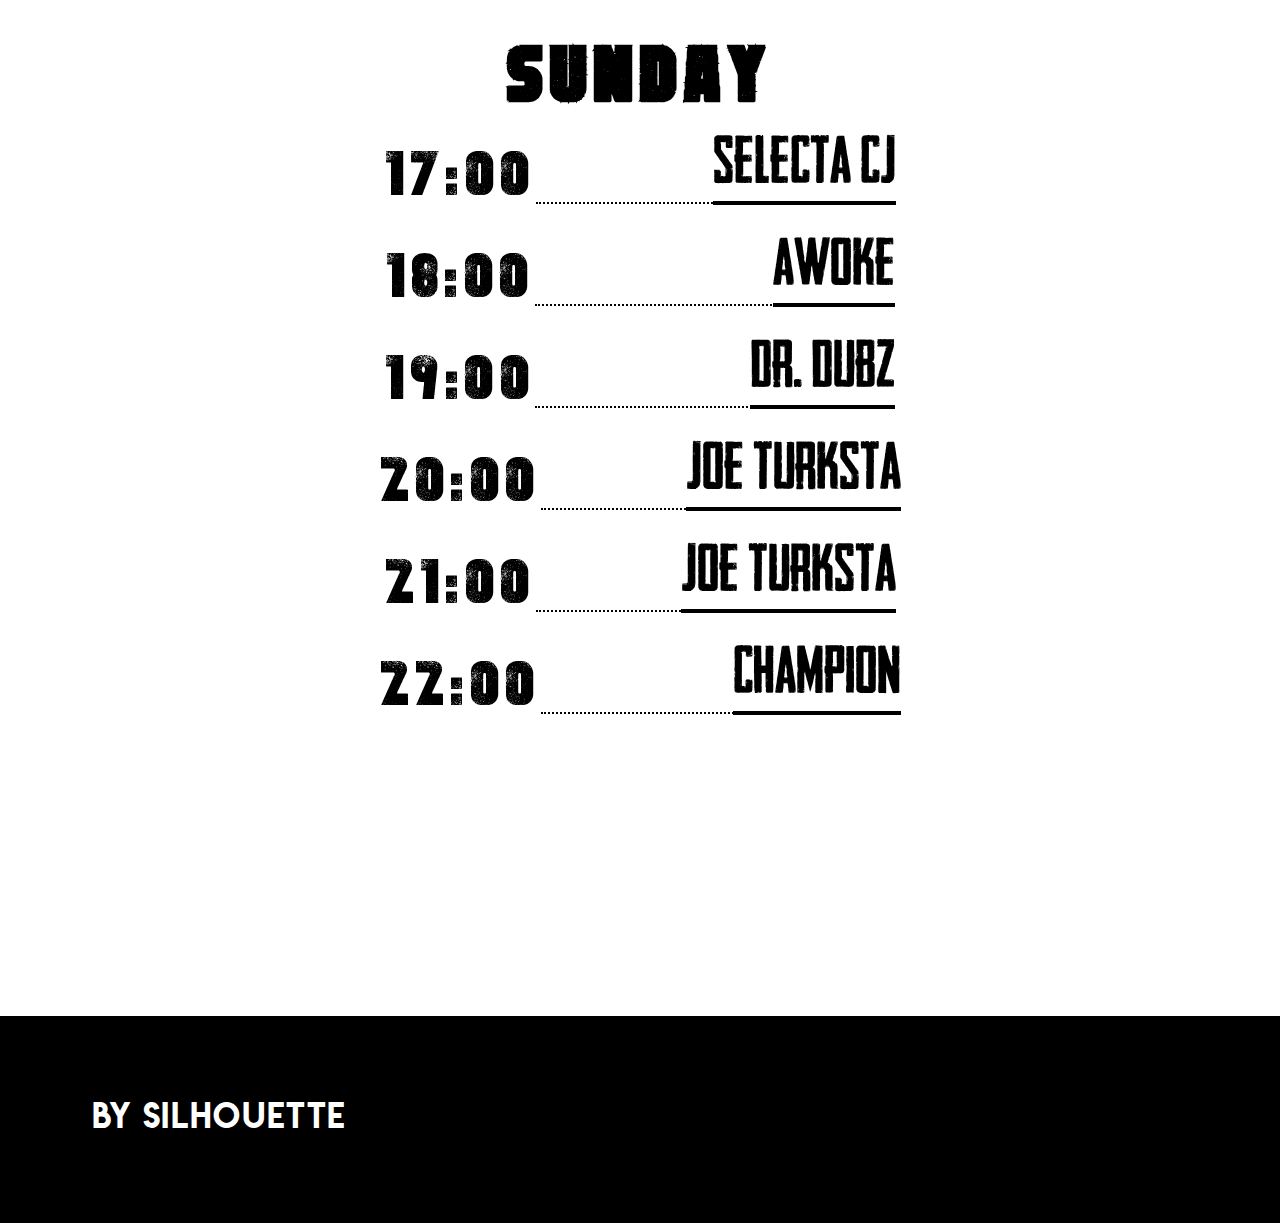
==== commit c048ad2a: "Update index.html" ====
--- a/index.html
+++ b/index.html
@@ -1,10 +1,17 @@
 <!DOCTYPE html>
 <html>
 <head>
+	<script async src="https://www.googletagmanager.com/gtag/js?id=UA-163293744-1"></script>
+	<script>
+		window.dataLayer = window.dataLayer || [];
+		function gtag(){dataLayer.push(arguments);}
+		gtag('js', new Date());
+ 		gtag('config', 'UA-163293744-1');
+	</script>
 	<link href="./style/style.css" rel="stylesheet" type="text/css" />
 	<title>SUMMIT</title>
 	<meta charset="utf-8">
-    <meta name="viewport" content="width=device-width, initial-scale=1">
+        <meta name="viewport" content="width=device-width, initial-scale=1">
 	<meta name="description" content="THIS IS THE PINNACLE OF MUSIC">
 	<meta name="keywords" content="Eyezah, SUMMIT, Summit, Summit Concert, Summit Virtual Concert, Virtual Concert, Silhouette Radio, Silhouette">
 	<meta property="og:title" content="SUMMIT" />
@@ -25,7 +32,7 @@
 	<meta name="msapplication-TileColor" content="#000000">
 	<meta name="msapplication-TileImage" content="/favicons/mstile-144x144.png">
 	<meta name="msapplication-config" content="/favicons/browserconfig.xml">
-	<meta name="theme-color" content="#ffffff">
+	<meta name="theme-color" content="#000000">
 </head>
 <body>
 	<script crossorigin="anonymous" src= "https://player.twitch.tv/js/embed/v1.js"></script>
@@ -66,7 +73,7 @@
 			<span onClick="window.open('https://www.instagram.com/skynilla','_blank')">skynilla</span>
 			<span onClick="window.open('https://www.instagram.com/chrissamontemartin','_blank')">csm</span>
 			<span onClick="window.open('https://www.instagram.com/tenzeofficial','_blank')">tenze</span>
-			<span onClick="window.open('https://www.instagram.com/theforevertimestudioqtnz','_blank')">cuz</span>
+			<span onClick="window.open('https://www.instagram.com/jowsus95','_blank')">dr. dubz</span>
 			<span onClick="window.open('https://www.instagram.com/charlesjennison','_blank')">selecta cj</span>
 			<span onClick="window.open('https://www.instagram.com/blueprintprods','_blank')">blueprint</span>
 			<span onClick="window.open('https://www.instagram.com/cortrmusic','_blank')">cortr</span>
@@ -118,7 +125,7 @@
 				<div class=empty><span class=time></span><span class=artist><span></span></span></div>
 				<div><span class=time>17:00</span><span class=artist><span onClick="window.open('https://www.instagram.com/charlesjennison','_blank')">selecta cj</span></span></div>
 				<div><span class=time>18:00</span><span class=artist><span onClick="window.open('https://www.instagram.com/awoke_sound','_blank')">awoke</span></span></div>
-				<div><span class=time>19:00</span><span class=artist><span onClick="window.open('https://www.instagram.com/theforevertimestudioqtnz','_blank')">cuz</span></span></div>
+				<div><span class=time>19:00</span><span class=artist><span onClick="window.open('https://www.instagram.com/jowsus95','_blank')">dr. dubz</span></span></div>
 				<div><span class=time>20:00</span><span class=artist><span onClick="window.open('https://www.instagram.com/joeturksta','_blank')">joe turksta</span></span></div>
 				<div><span class=time>21:00</span><span class=artist><span onClick="window.open('https://www.instagram.com/joeturksta','_blank')">joe turksta</span></span></div>
 				<div><span class=time>22:00</span><span class=artist><span onClick="window.open('https://www.instagram.com/jodiechampion','_blank')">champion</span></span></div>
@@ -132,4 +139,4 @@
 	<script src="./script/jq.js"></script>
 	<script src="./script/script.js"></script>
 </body>
-</html>+</html>
--- a/style/style.css
+++ b/style/style.css
@@ -333,6 +333,15 @@
 	}
 }
 
+@media screen and (max-width: 1200px) {
+	#silhouettecontainer a {
+		margin: 0px;
+	}
+	#silhouettecontainer {
+		text-align: center;
+	}
+}
+
 @media screen and (max-width: 800px) {
 	#artists span {
 		font-size: 0.9em;
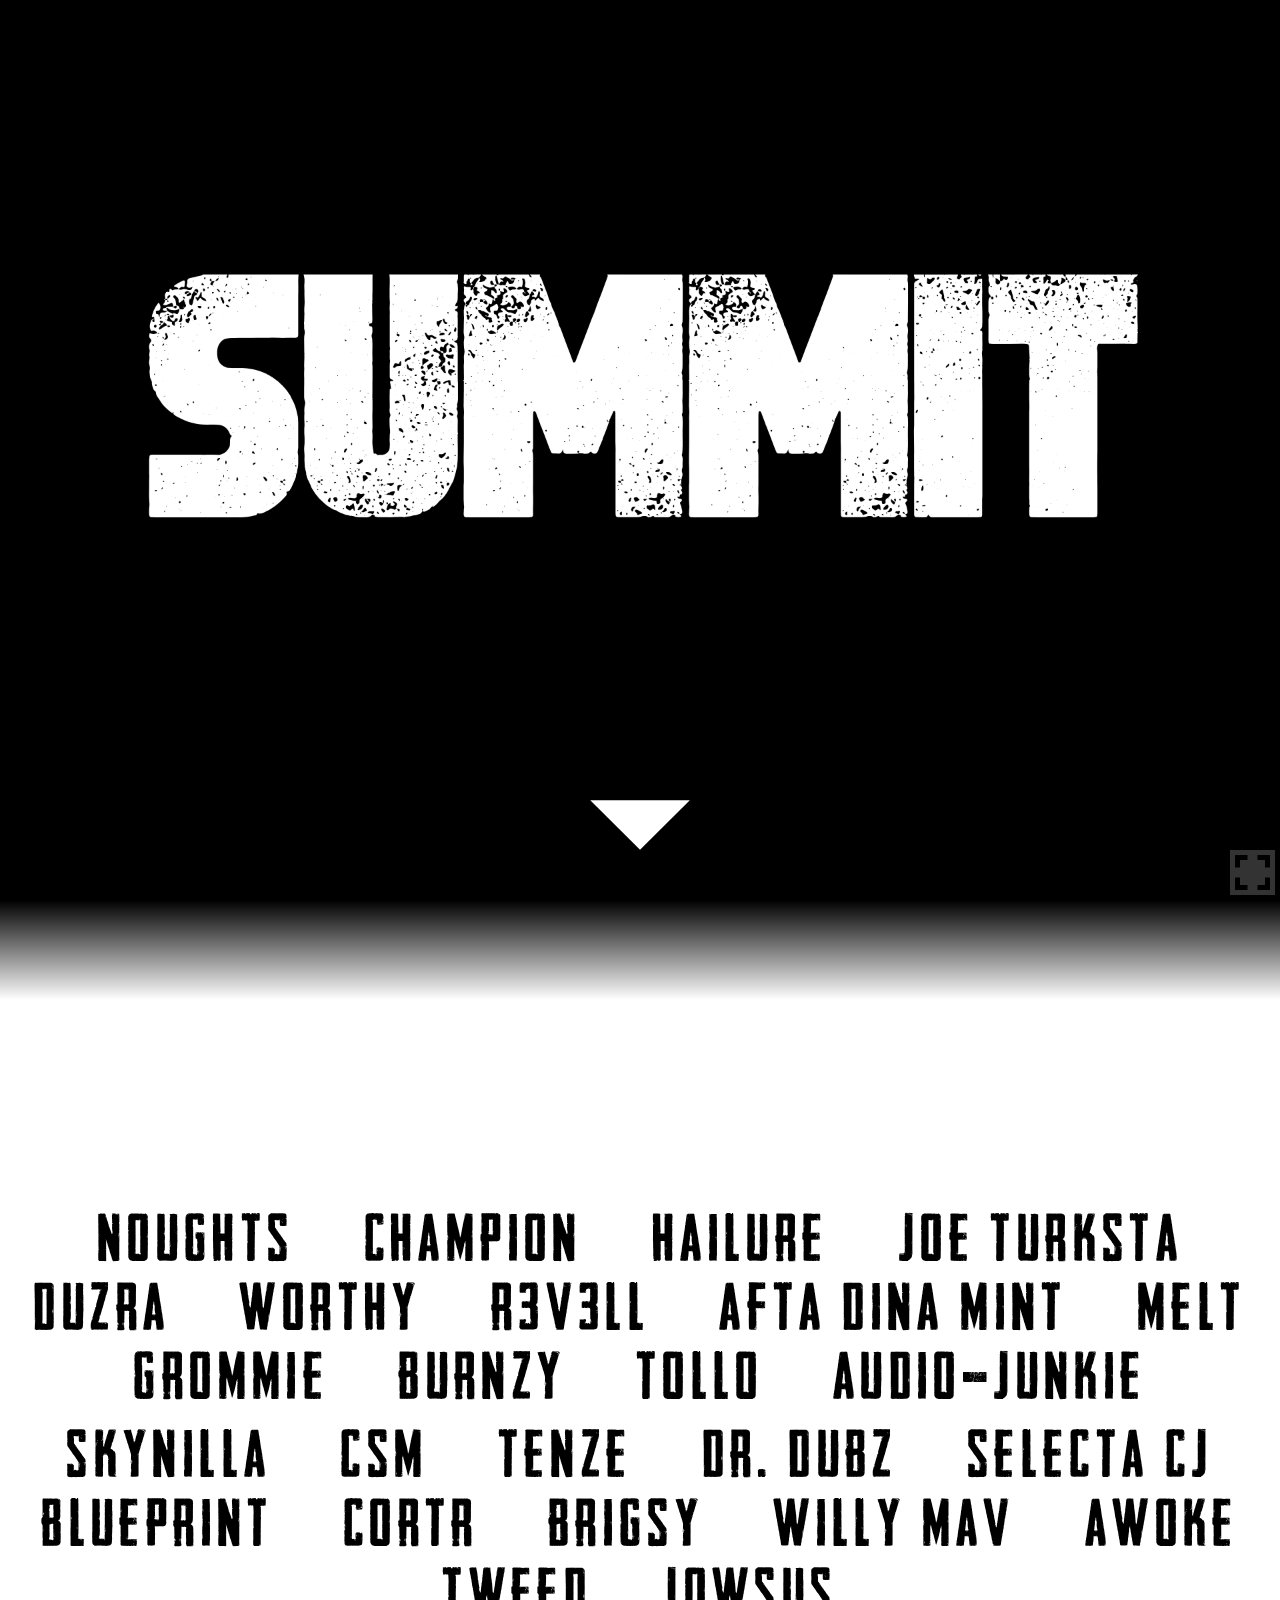
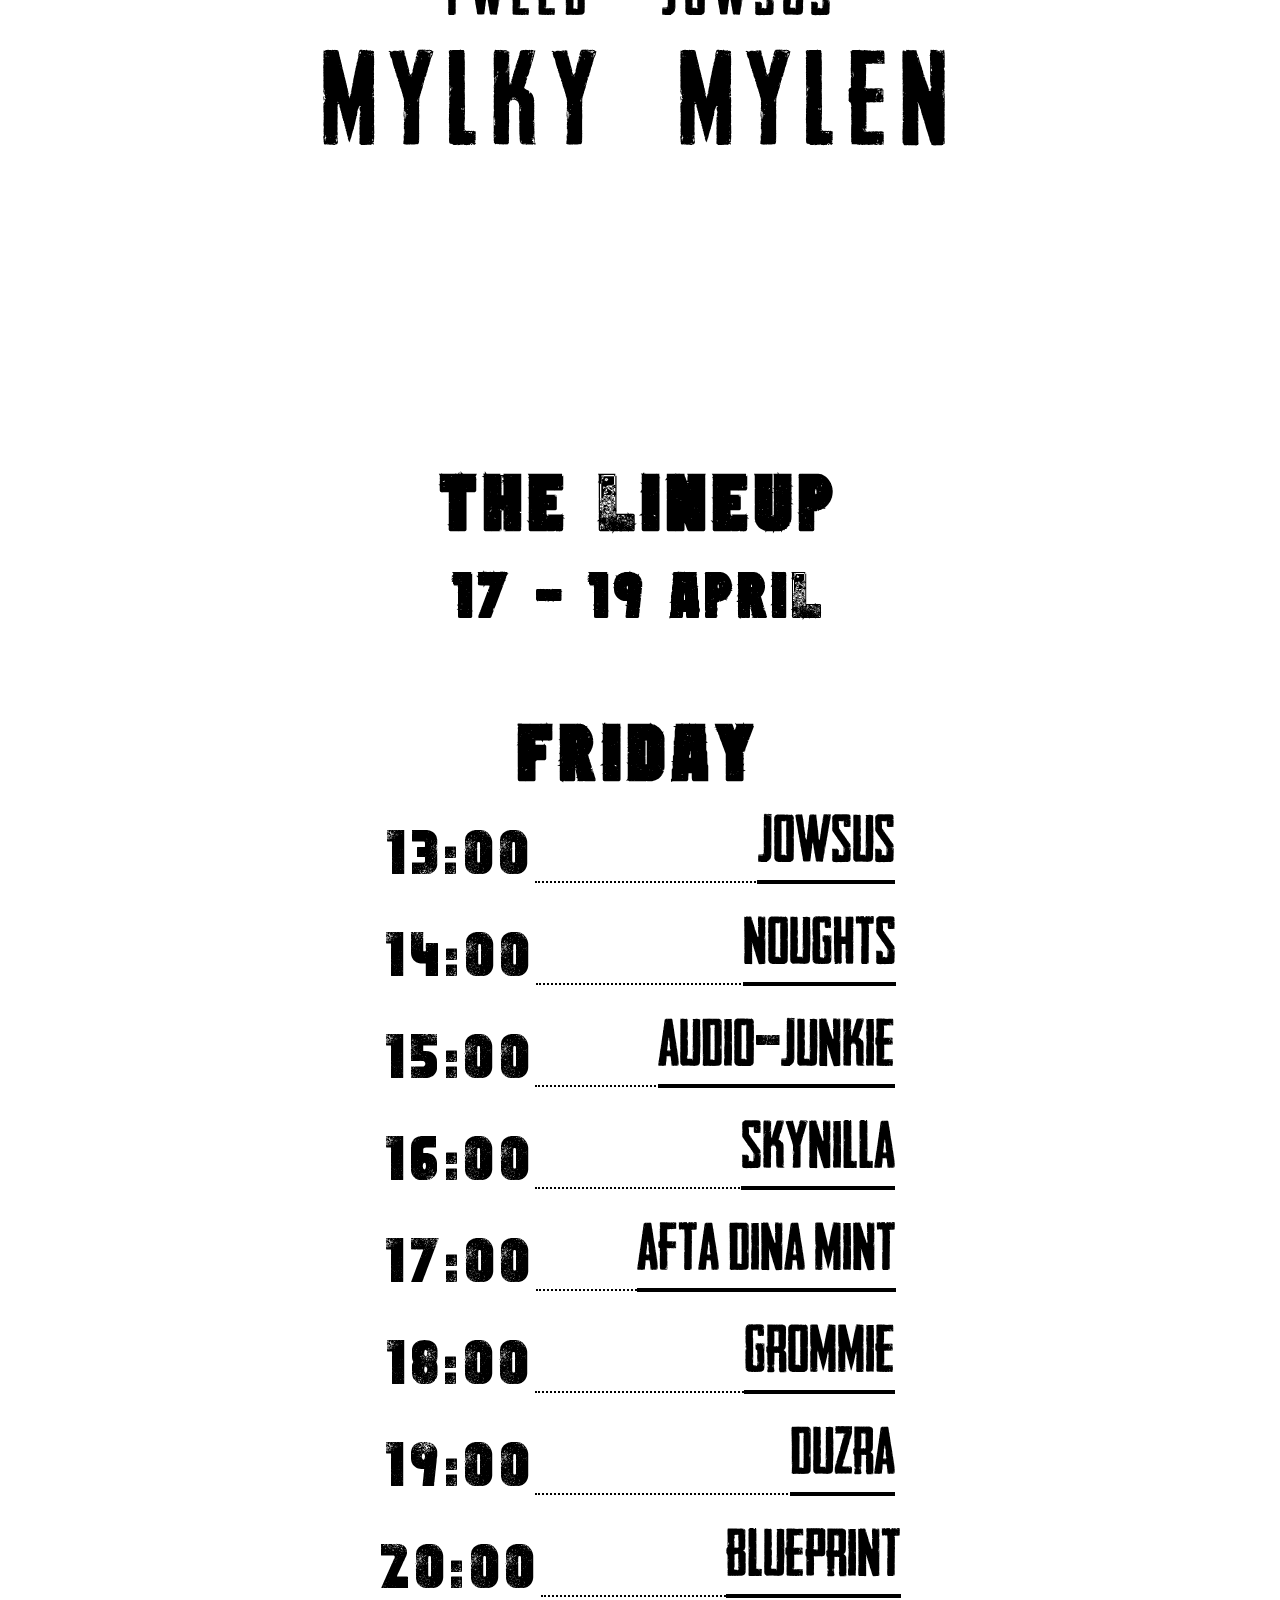
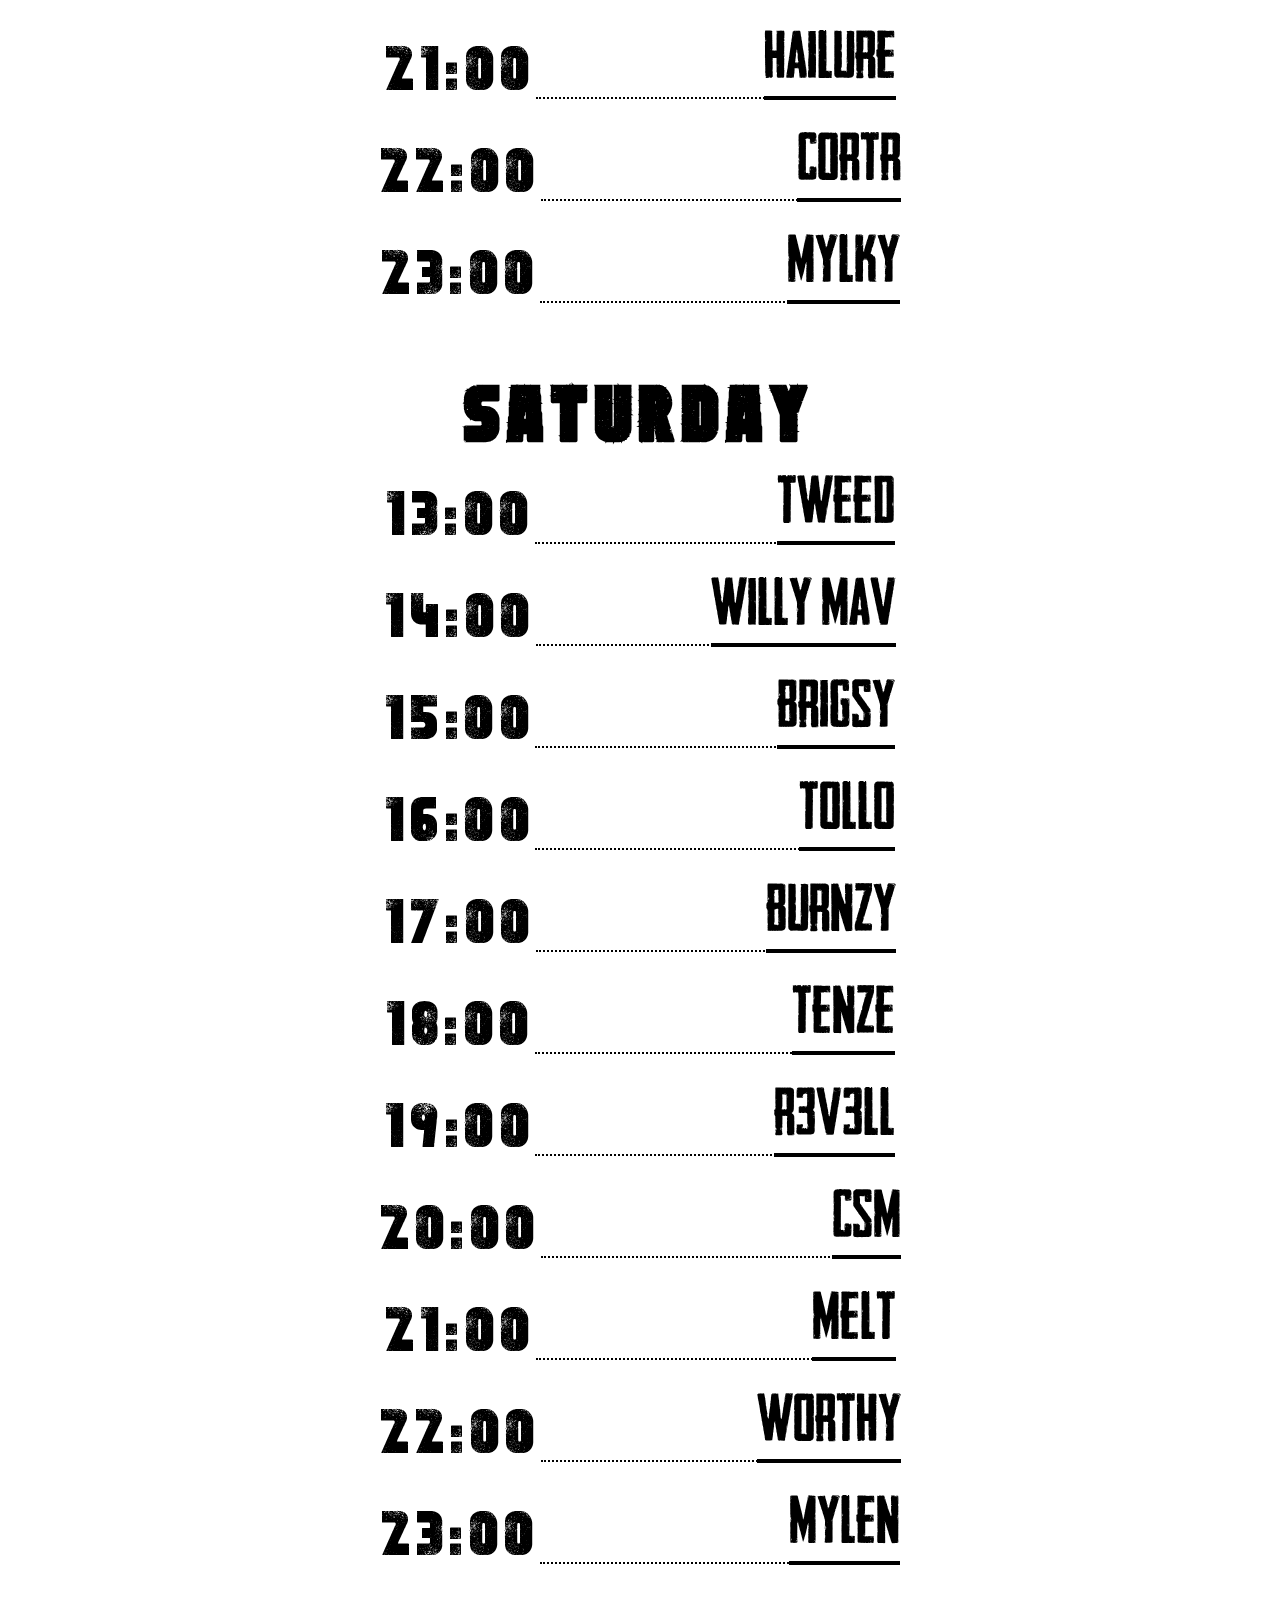
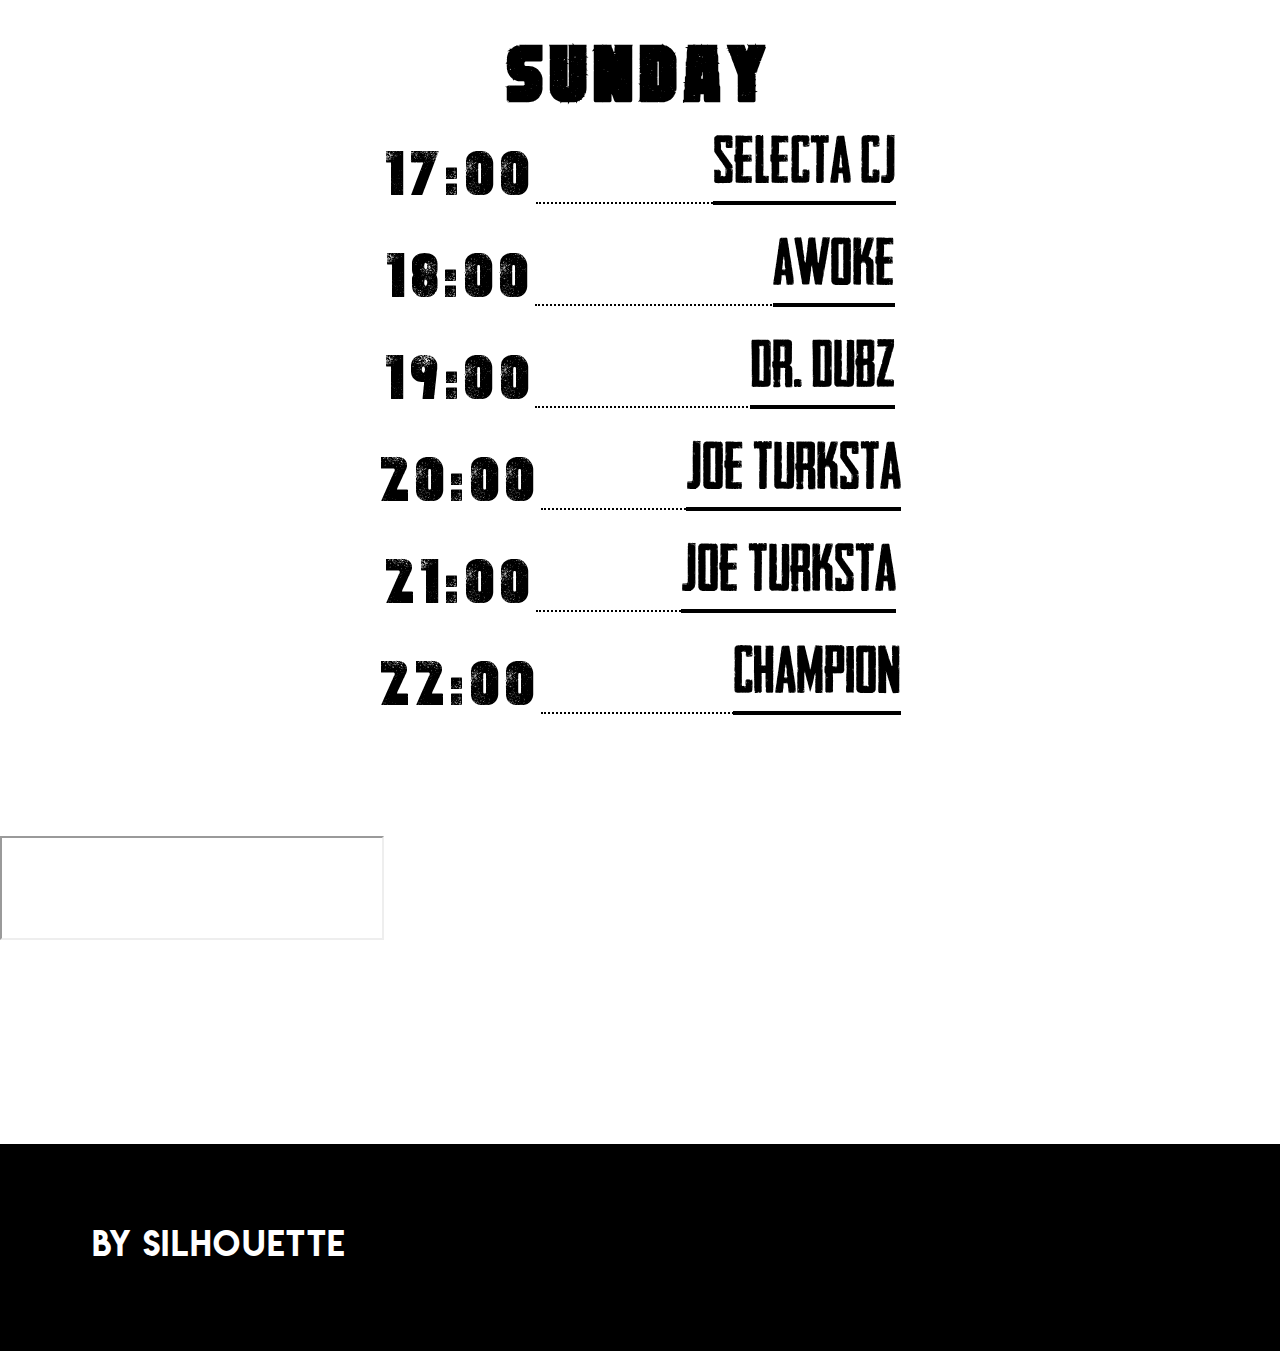
==== commit ae0d4977: "Update index.html" ====
--- a/index.html
+++ b/index.html
@@ -132,6 +132,13 @@
 				<div style="opacity:0;pointer-events:none"><span class=time></span><span class=artist><span></span></span></div>
 			</div>
 		</div>
+		<iframe frameborder="400px"
+ 		       scrolling="no"
+ 		       id="beatsturning"
+  		      src="https://www.twitch.tv/embed/beatsturning/chat"
+  		      height="100vh"
+  		      width="380px">
+		</iframe>
 		<div id=silhouettecontainer>
 			<a onClick="window.open('https://beatsturning.com','_blank')">by silhouette</a>
 		</div>
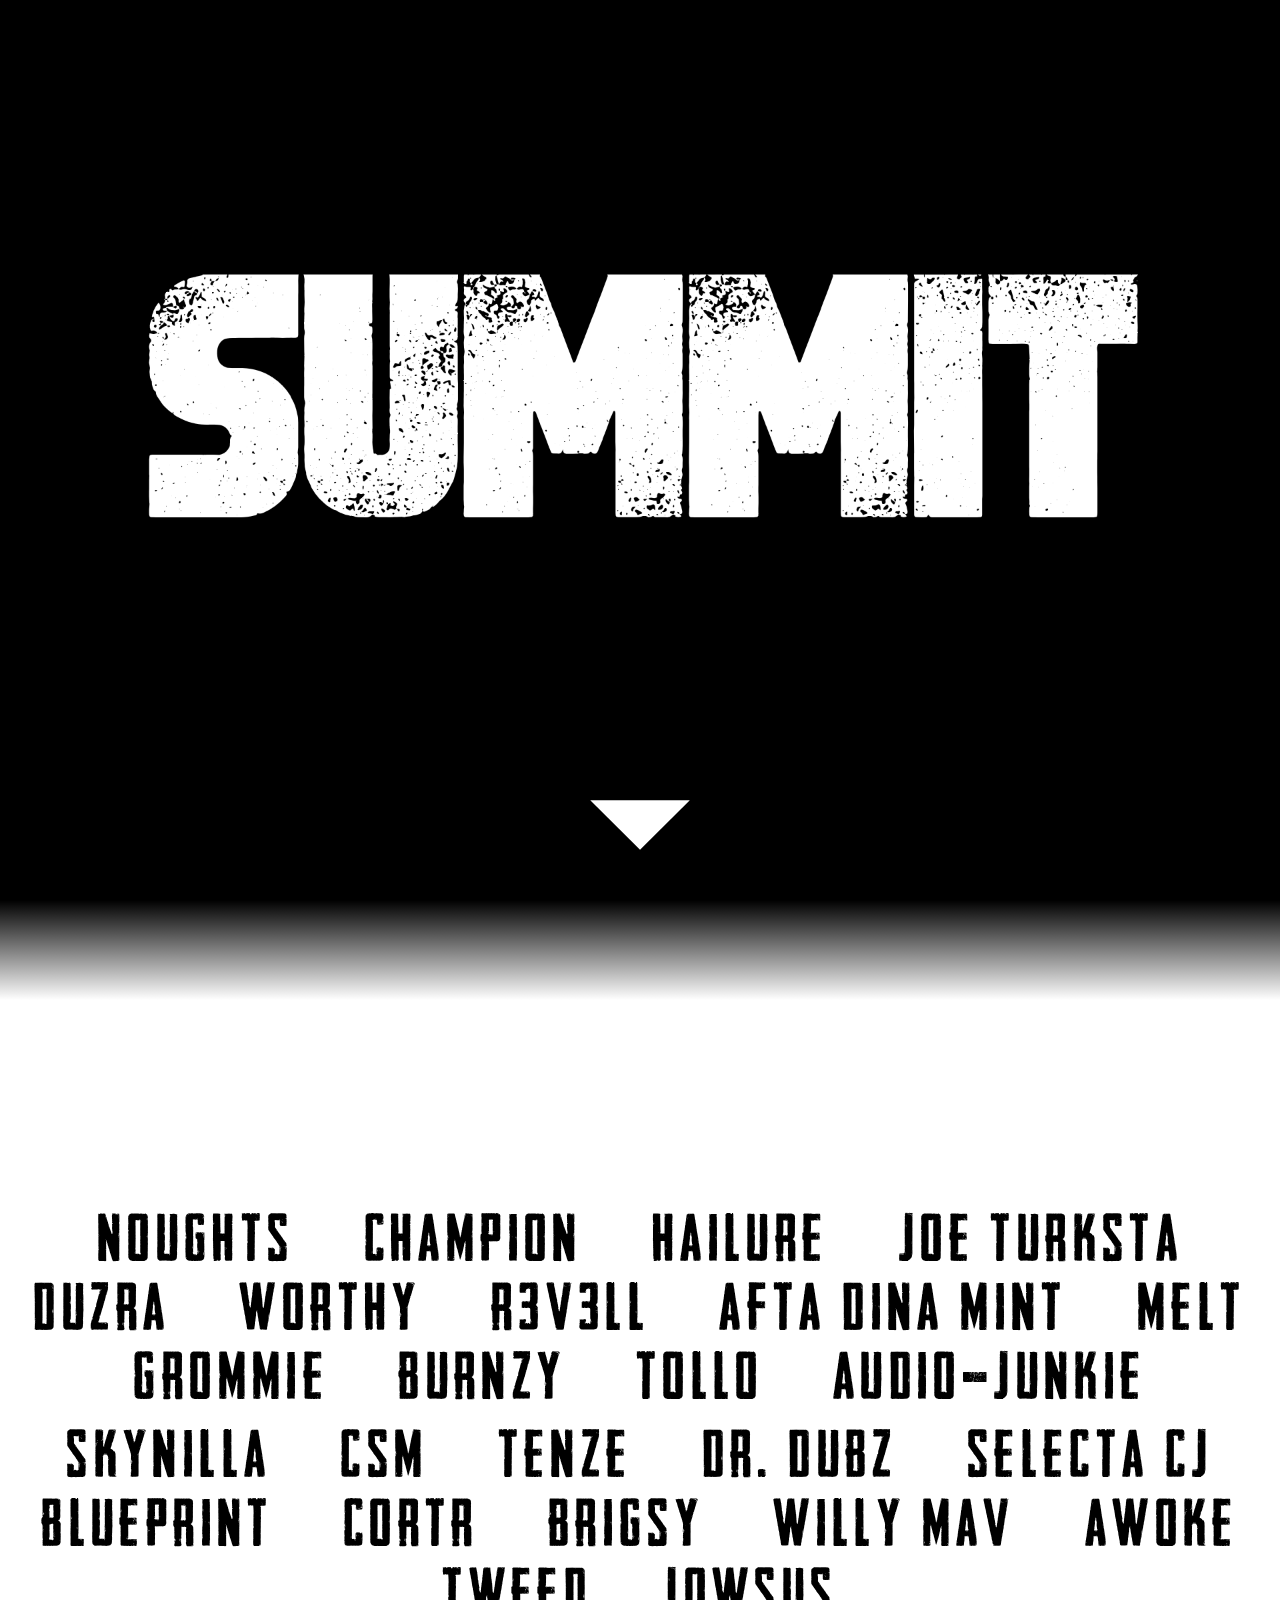
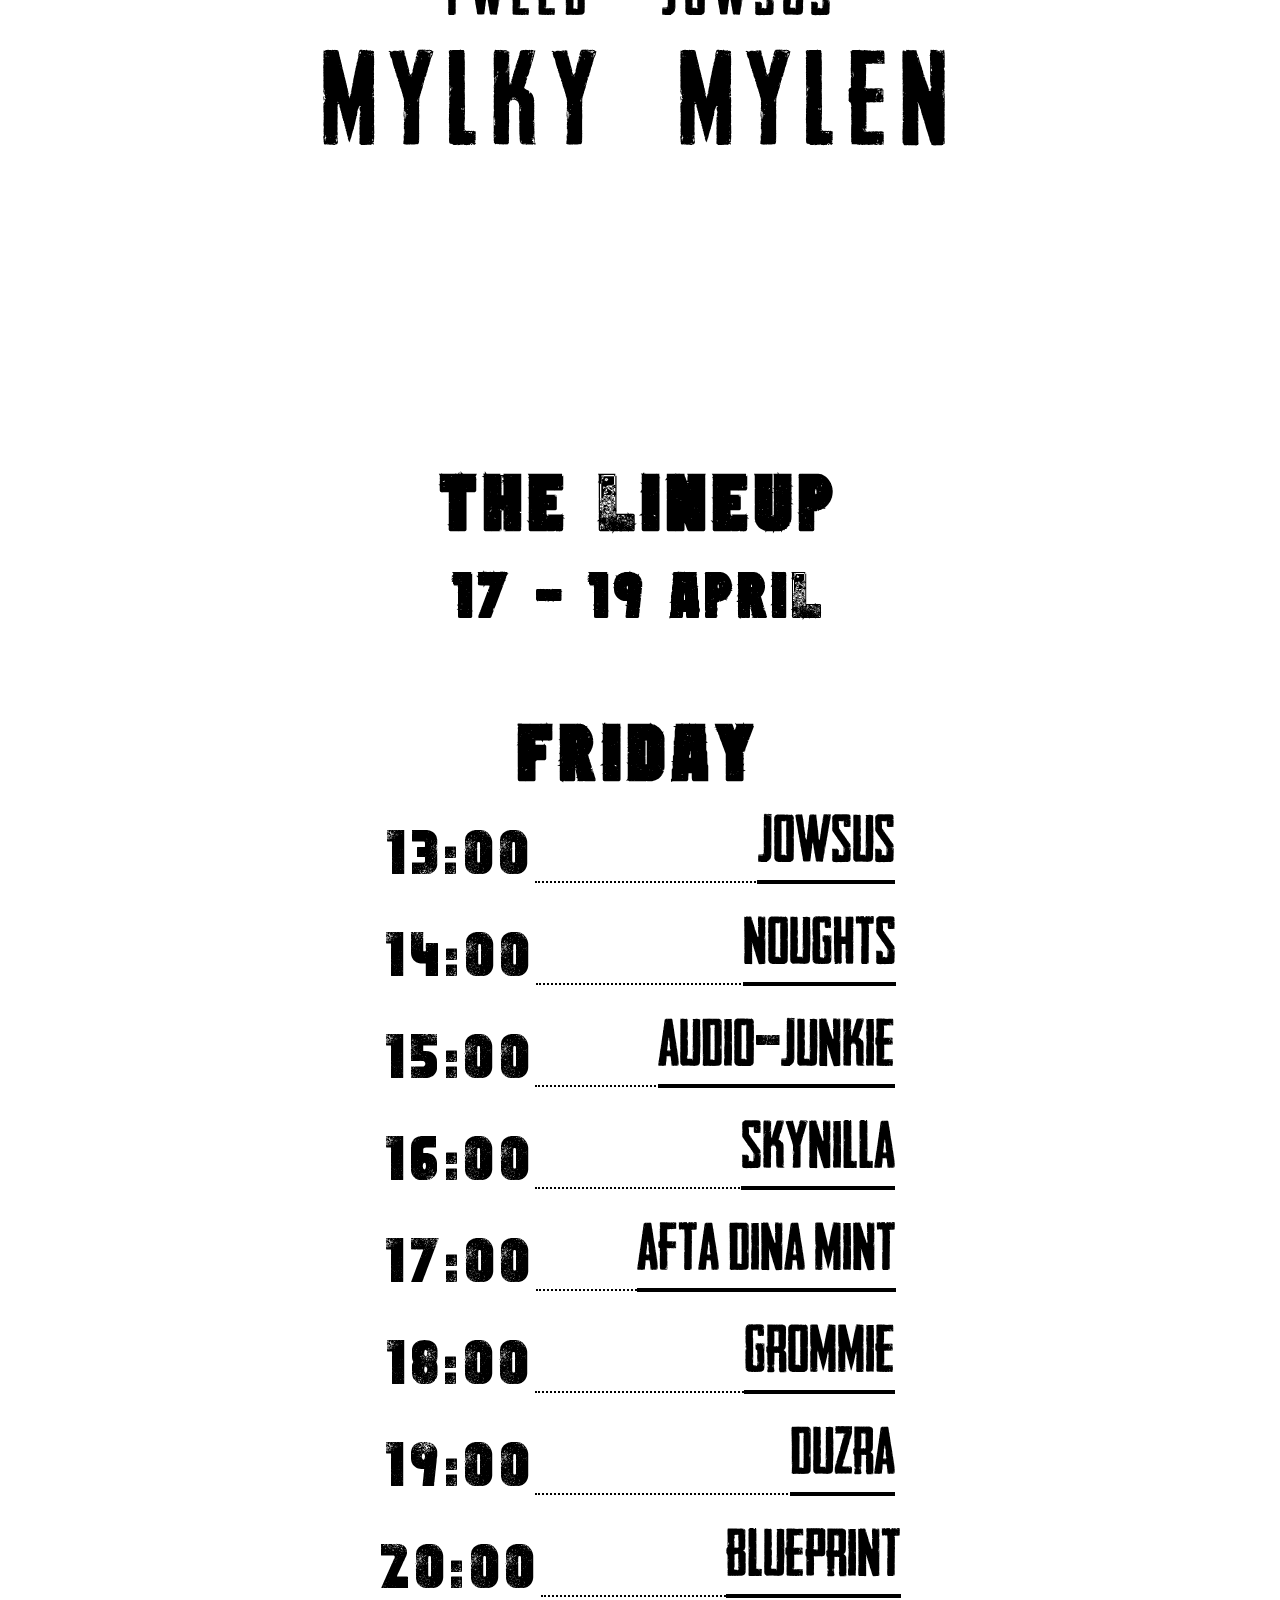
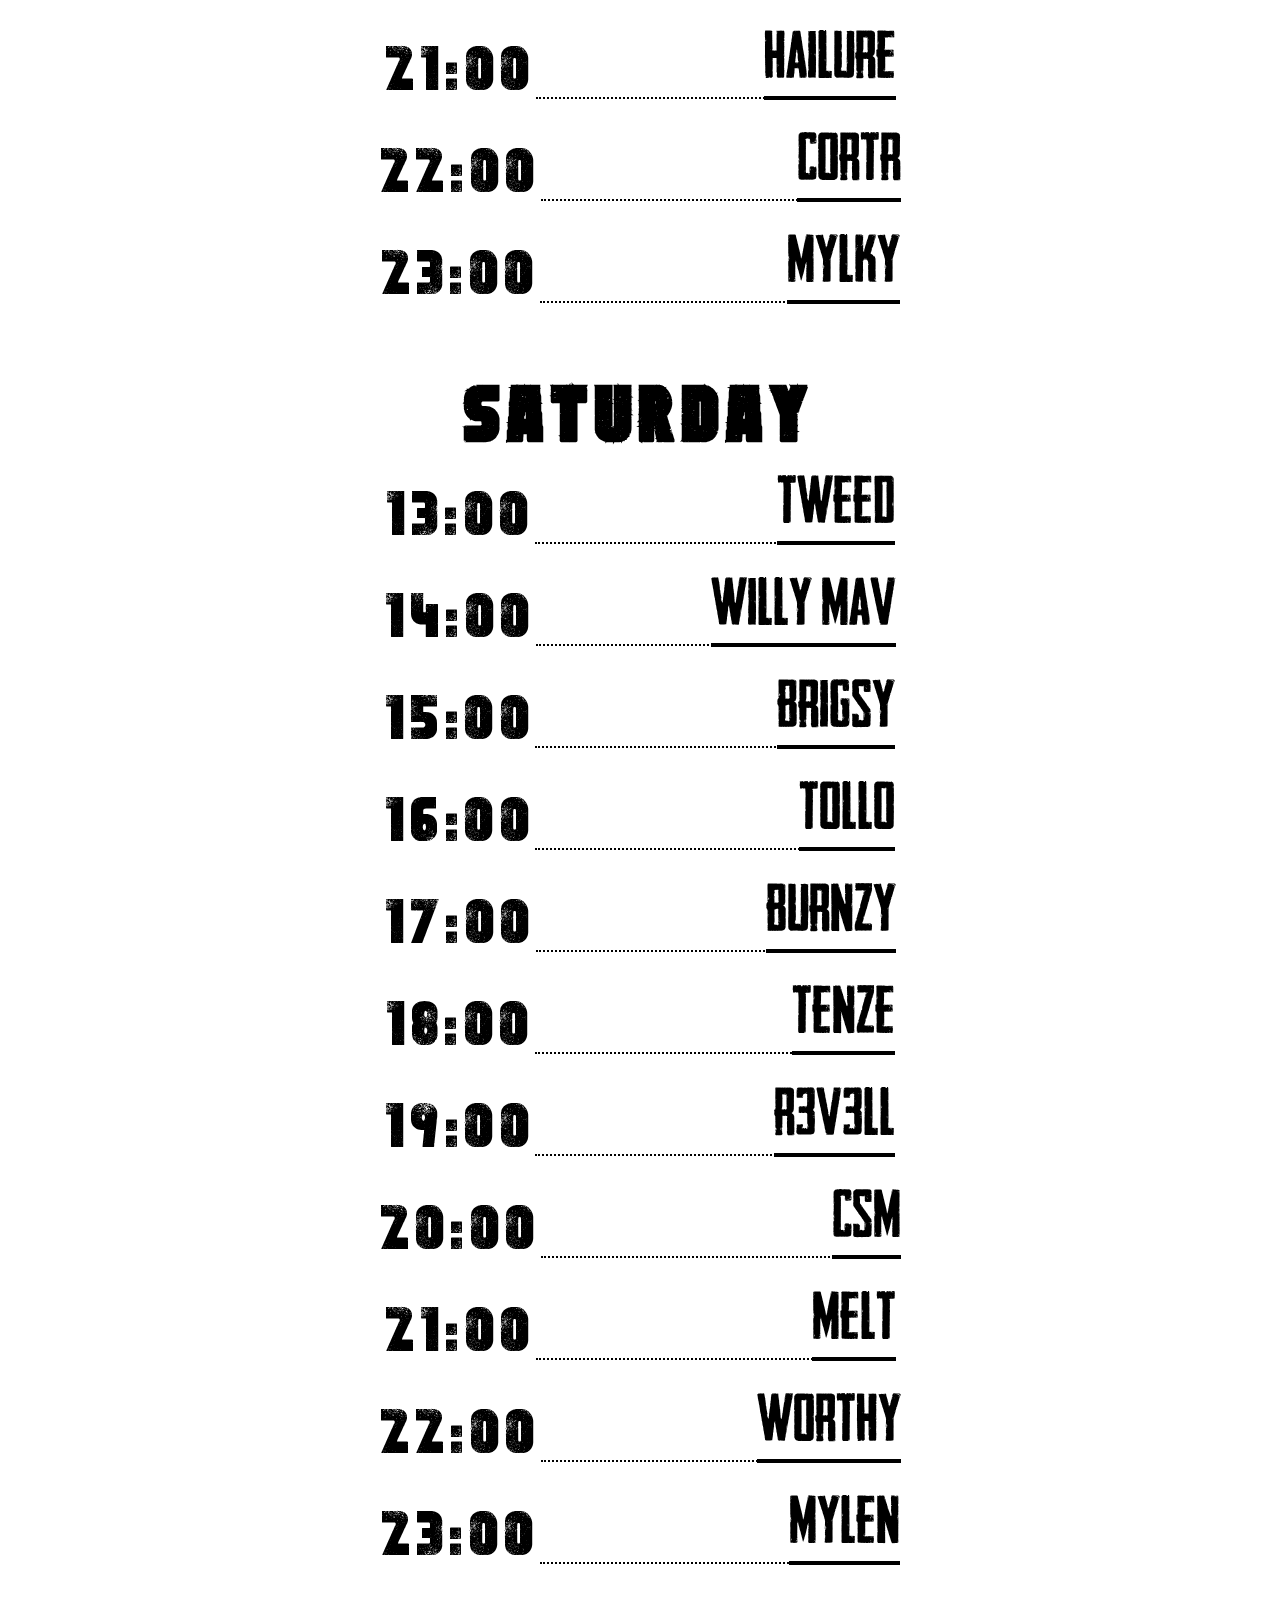
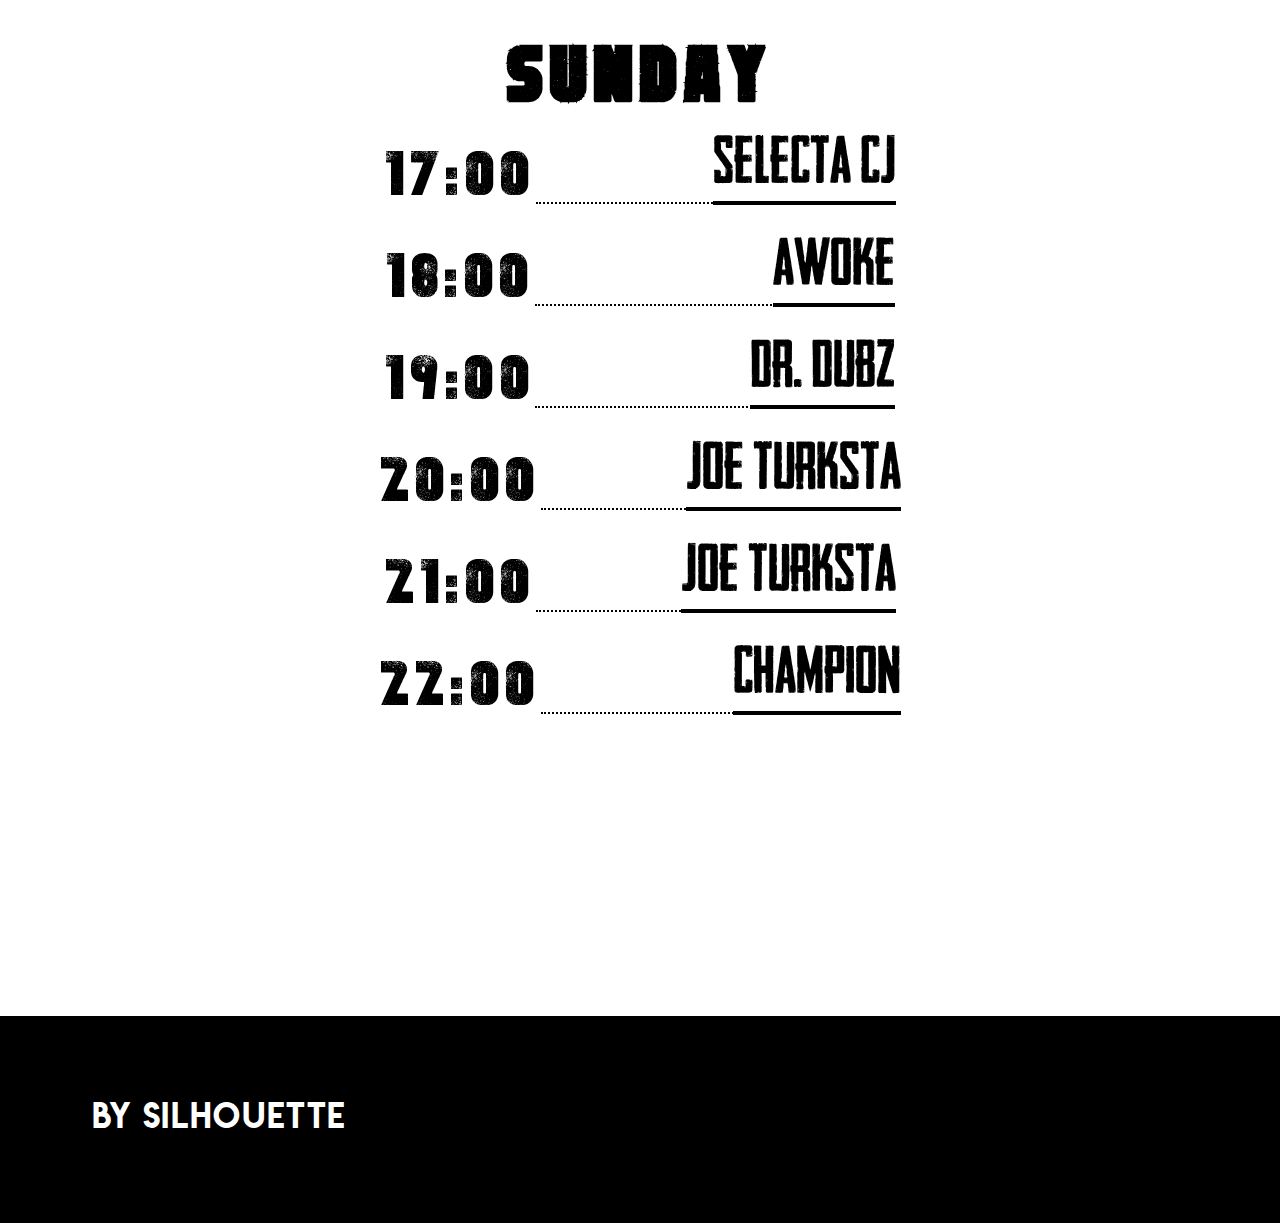
==== commit 5209acec: "Add files via upload" ====
--- a/index.html
+++ b/index.html
@@ -1,17 +1,10 @@
 <!DOCTYPE html>
 <html>
 <head>
-	<script async src="https://www.googletagmanager.com/gtag/js?id=UA-163293744-1"></script>
-	<script>
-		window.dataLayer = window.dataLayer || [];
-		function gtag(){dataLayer.push(arguments);}
-		gtag('js', new Date());
- 		gtag('config', 'UA-163293744-1');
-	</script>
 	<link href="./style/style.css" rel="stylesheet" type="text/css" />
 	<title>SUMMIT</title>
 	<meta charset="utf-8">
-        <meta name="viewport" content="width=device-width, initial-scale=1">
+    <meta name="viewport" content="width=device-width, initial-scale=1">
 	<meta name="description" content="THIS IS THE PINNACLE OF MUSIC">
 	<meta name="keywords" content="Eyezah, SUMMIT, Summit, Summit Concert, Summit Virtual Concert, Virtual Concert, Silhouette Radio, Silhouette">
 	<meta property="og:title" content="SUMMIT" />
@@ -43,15 +36,19 @@
 	var mouseTimer = 0;
 	</script>
 	<div id=livestream onmouseout="cancelTimer()">
-	<script type="text/javascript">
-		var options = {
-			width: "100%",
-			height: "100%",
-			channel: "beatsturning", 
-			controls: false,
-		};
-	</script>
-	<img id=fullscreen src="./style/images/fullscreen.svg" onClick="togglefullscreen()" />
+		<script type="text/javascript">
+			var options = {
+				width: "100%",
+				height: "100%",
+				channel: "beatsturning", 
+				controls: false,
+			};
+		</script>
+		<img id=fullscreen src="./style/images/fullscreen.svg" onClick="togglefullscreen()" />
+		<div id=twitchchatcontainer>
+			<iframe frameborder="400px" scrolling="no" id="beatsturning twitchchat" src="https://www.twitch.tv/embed/beatsturning/chat" height="100%" width="100%" border="none" style="margin:0px;border:none;outline:none"></iframe>
+			<div id=twitchchatbutton><div></div></div>
+		</div>
 	</div>
 	<div id=fade></div>
 	<div style="height:100px;background-color:black"></div>
@@ -132,13 +129,6 @@
 				<div style="opacity:0;pointer-events:none"><span class=time></span><span class=artist><span></span></span></div>
 			</div>
 		</div>
-		<iframe frameborder="400px"
- 		       scrolling="no"
- 		       id="beatsturning"
-  		      src="https://www.twitch.tv/embed/beatsturning/chat"
-  		      height="100vh"
-  		      width="380px">
-		</iframe>
 		<div id=silhouettecontainer>
 			<a onClick="window.open('https://beatsturning.com','_blank')">by silhouette</a>
 		</div>
@@ -146,4 +136,4 @@
 	<script src="./script/jq.js"></script>
 	<script src="./script/script.js"></script>
 </body>
-</html>
+</html>--- a/style/style.css
+++ b/style/style.css
@@ -280,12 +280,10 @@
 	position: absolute;
 	top: calc(100vh - 50px);
 	left: calc(100% - 50px);
-	z-index: 99;
 	color: red;
-	width: 35px;
-	cursor: pointer;
-	height: 35px;
-	background-color: rgba(255,255,255,0.2);
+	width: 40px;
+	cursor: pointer;
+	height: 40px;
 	padding: 5px;
 }
 
@@ -318,6 +316,36 @@
 	margin-left: calc(15% - 100px);
 	font-size: 2em;
 	cursor: pointer;
+}
+
+#twitchchatcontainer {
+	position: absolute;
+	top: 0px;
+	height: 100vh;
+	width: 400px;
+	right: -400px;
+	transition: right 0.6s;
+}
+
+#twitchchatbutton {
+	position: absolute;
+	top: 0px;
+	right: 400px;
+	width: 50px;
+	height: 50px;
+	cursor: pointer;
+}
+
+#twitchchatbutton div {
+	height: 100%;
+	background-image: url('./images/comment.png');
+	background-size: cover;
+	background-repeat: no-repeat;
+}
+
+#twitchchatcontainer:hover {
+	right: 0px;
+	transition: right 0.4s;
 }
 
 @media screen and (max-width: 1850px) {
@@ -383,7 +411,15 @@
 		font-size: 6m;
 		margin-top: 100px;
 	}
-}
+	#twitchchatcontainer {
+		width: 100%;
+		right: -100%;
+	}
+	#twitchchatbutton {
+		right: 100%;
+	}
+}
+
 ::-webkit-scrollbar {
 	display: none;
 }